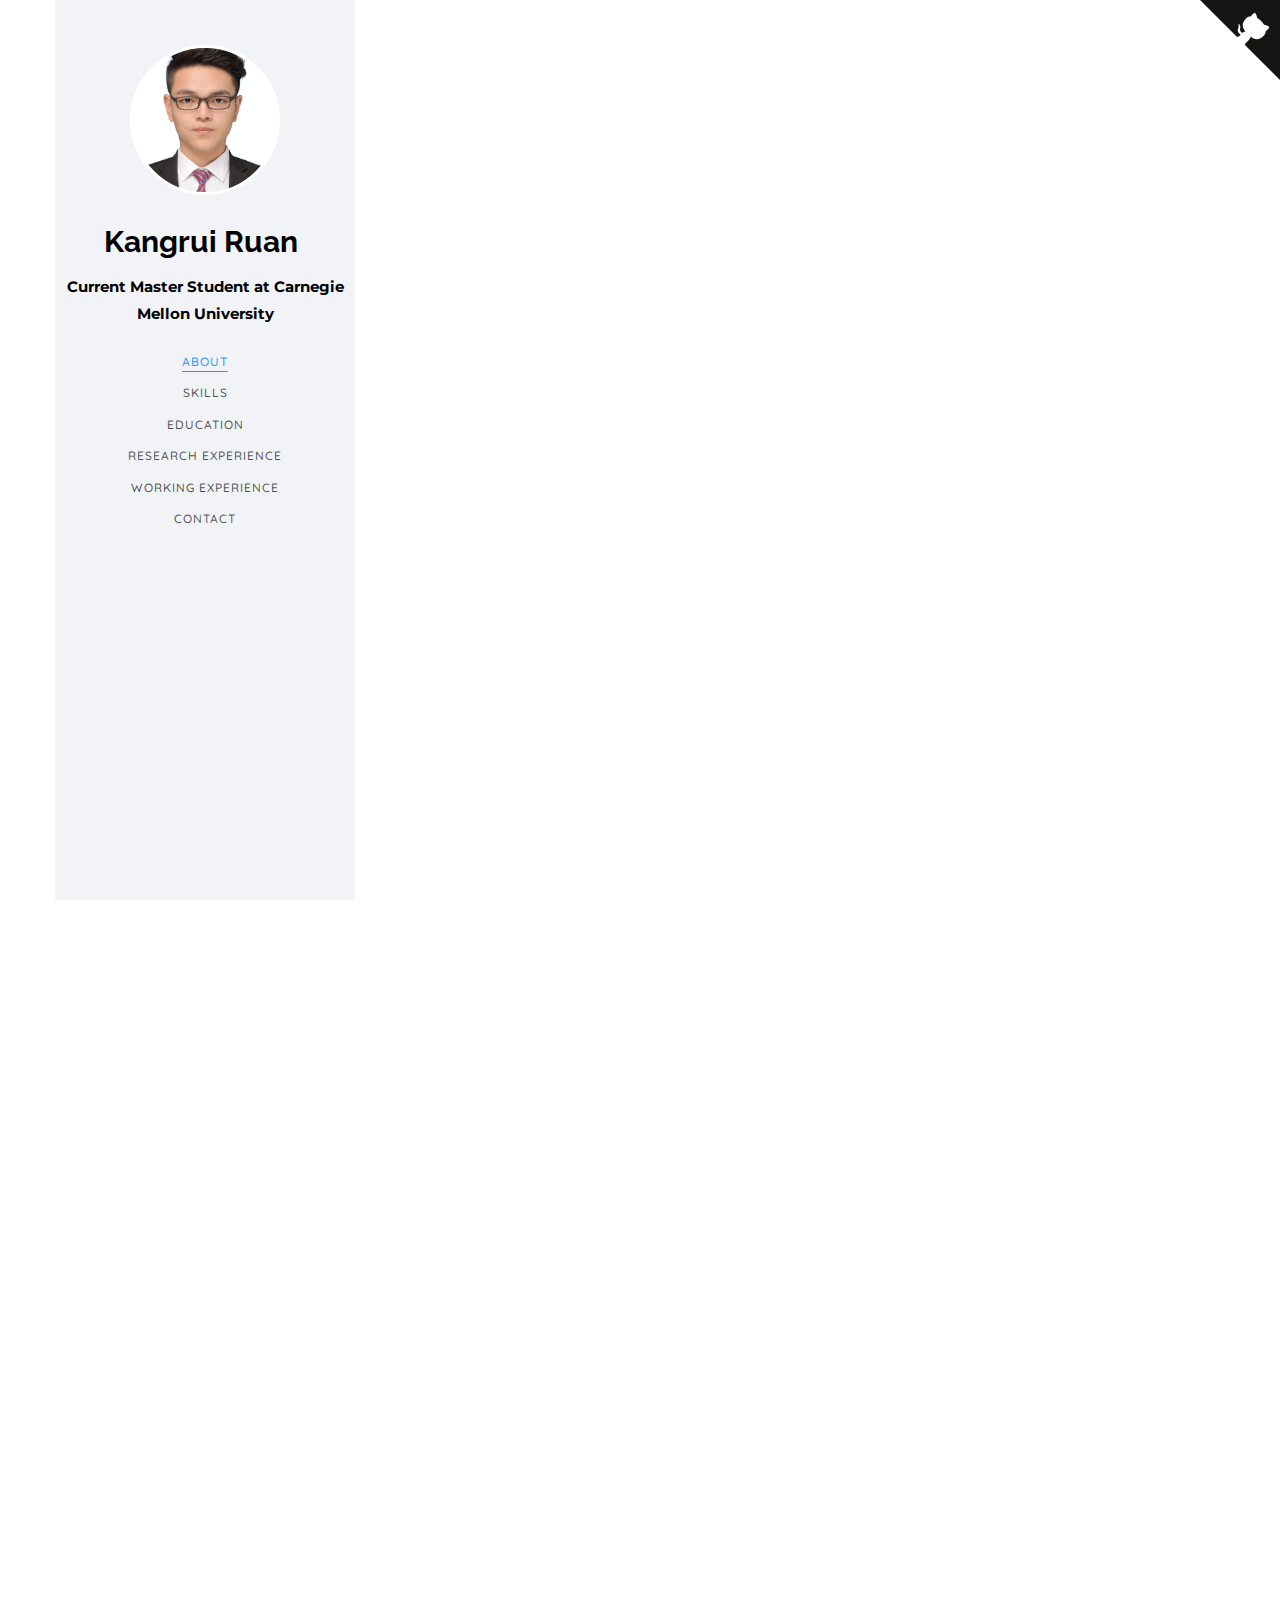
==== index.html @ 8e012138 "footer" ====
<!DOCTYPE HTML>
<html>
	<head>
	<meta charset="utf-8">
	<meta http-equiv="X-UA-Compatible" content="IE=edge">
	<title>Kangrui Ruan - Portfolio Webpage</title>
	<meta name="viewport" content="width=device-width, initial-scale=1">
	<meta name="description" content="Portfolio webpage of Kangrui Ruan(Darren)" />
	<meta name="keywords" content="portfolio,website,personal website,github,projects" />
	<meta name="author" content="Kangrui Ruan" />

    <!--Social Media icons-->
    <link rel="stylesheet" href="https://cdnjs.cloudflare.com/ajax/libs/font-awesome/4.7.0/css/font-awesome.min.css">

	<!-- Place favicon.ico and apple-touch-icon.png in the root directory -->
    <link rel="icon" type="image/png" href="ruan.png">

	<link href="https://fonts.googleapis.com/css?family=Quicksand:300,400,500,700" rel="stylesheet">
	<link href="https://fonts.googleapis.com/css?family=Playfair+Display:400,400i,700" rel="stylesheet">
    <link href="https://fonts.googleapis.com/css?family=Montserrat|Open+Sans|Raleway&display=swap" rel="stylesheet">

	<!-- Animate.css -->
	<link rel="stylesheet" href="css/animate.css">
	<!-- Bootstrap  -->
	<link rel="stylesheet" href="css/bootstrap.css">
	<!-- Flexslider  -->
	<link rel="stylesheet" href="css/flexslider.css">
	<!-- Flaticons  -->
	<link rel="stylesheet" href="fonts/flaticon/font/flaticon.css">
	<!-- Theme style  -->
	<link rel="stylesheet" href="css/style.css">
	<!-- Modernizr JS -->
	<script src="js/modernizr-2.6.2.min.js"></script>

        <script async src="https://pagead2.googlesyndication.com/pagead/js/adsbygoogle.js"></script>

	</head>

	<body>
	<div id="colorlib-page">
		<div class="container-wrap">
		  <a href="#" class="js-colorlib-nav-toggle colorlib-nav-toggle" data-toggle="collapse" data-target="#navbar" aria-expanded="false" aria-controls="navbar"><i></i></a>

            <!--Side bar-->
		  <aside id="colorlib-aside" role="complementary" class="border js-fullheight">
			<div class="text-center">
				<div class="author-img" style="background-image: url(images/Darren.jpeg);"></div>
				<h1 id="colorlib-logo"><a href="https://github.com/DarrenRuan">Kangrui Ruan</a></h1>
				<p><strong>Current Master Student at Carnegie Mellon University</strong></p>
			</div>
			<nav id="colorlib-main-menu" role="navigation" class="navbar">
				<div id="navbar" class="collapse">
					<ul>
						<li><a href="#" data-nav-section="about">About</a></li>
						<li><a href="#" data-nav-section="skills">Skills</a></li>
						<li><a href="#" data-nav-section="education">Education</a></li>
						<li><a href="#" data-nav-section="research">Research Experience</a></li>
						<li><a href="#" data-nav-section="work">Working Experience</a></li>
						<li><a href="#" data-nav-section="footer">Contact</a></li>
					</ul>
				</div>
            </nav>
		  </aside>

            <!-- Github ribbon -->
    <a href="https://github.com/DarrenRuan/DarrenRuan.github.io" class="github-corner" aria-label="View source on GitHub"><svg width="80" height="80" viewBox="0 0 250 250" style="fill:#151513; color:#fff; position: absolute; top: 0; border: 0; right: 0;" aria-hidden="true"><path d="M0,0 L115,115 L130,115 L142,142 L250,250 L250,0 Z"></path><path d="M128.3,109.0 C113.8,99.7 119.0,89.6 119.0,89.6 C122.0,82.7 120.5,78.6 120.5,78.6 C119.2,72.0 123.4,76.3 123.4,76.3 C127.3,80.9 125.5,87.3 125.5,87.3 C122.9,97.6 130.6,101.9 134.4,103.2" fill="currentColor" style="transform-origin: 130px 106px;" class="octo-arm"></path><path d="M115.0,115.0 C114.9,115.1 118.7,116.5 119.8,115.4 L133.7,101.6 C136.9,99.2 139.9,98.4 142.2,98.6 C133.8,88.0 127.5,74.4 143.8,58.0 C148.5,53.4 154.0,51.2 159.7,51.0 C160.3,49.4 163.2,43.6 171.4,40.1 C171.4,40.1 176.1,42.5 178.8,56.2 C183.1,58.6 187.2,61.8 190.9,65.4 C194.5,69.0 197.7,73.2 200.1,77.6 C213.8,80.2 216.3,84.9 216.3,84.9 C212.7,93.1 206.9,96.0 205.4,96.6 C205.1,102.4 203.0,107.8 198.3,112.5 C181.9,128.9 168.3,122.5 157.7,114.1 C157.9,116.9 156.7,120.9 152.7,124.9 L141.0,136.5 C139.8,137.7 141.6,141.9 141.8,141.8 Z" fill="currentColor" class="octo-body"></path></svg></a><style>.github-corner:hover .octo-arm{animation:octocat-wave 560ms ease-in-out}@keyframes octocat-wave{0%,100%{transform:rotate(0)}20%,60%{transform:rotate(-25deg)}40%,80%{transform:rotate(10deg)}}@media (max-width:500px){.github-corner:hover .octo-arm{animation:none}.github-corner .octo-arm{animation:octocat-wave 560ms ease-in-out}}</style>

            <!-- main page -->
    <div id="colorlib-main">

        <!-- Intro -->
    <section class="colorlib-about" data-section="about">
        <div class="colorlib-narrow-content">
            <div class="row">
                <div class="col-md-12">
				    <div class="row row-bottom-padded-sm animate-box" data-animate-effect="fadeInLeft">
                        <div class="col-md-12" style="margin-bottom: -30px">
                            <p style="margin-top: 20px;">Hi, welcome to my personal website.</p>
                        </div>
				    </div>
				</div>
            </div>
        </div>
    </section>

        <!-- About me -->
        <section class="colorlib-about" data-section="about">
            <div class="colorlib-narrow-content">
				<div class="row">
				    <div class="col-md-12">
				        <div class="row row-bottom-padded-sm animate-box" data-animate-effect="fadeInLeft">
				            <div class="col-md-12">
								<div class="about-desc">
								    <h2>About Me</h2>
                                    <hr>
                                    <p>My name is Kangrui Ruan(Darren) and I am currently pursuing my Master Degree at Carnegie Mellon University, Pittsburgh.
										<br>I am interested in the area of Machine Learning, Statistics, Deep Learning and the Multimodal combinations of Computer Vision and Natural Language Processing.
                                        <br>Apart from machine learning, I am also fascinated by Data Structures and Algorithms and how to use those cutting edge technologies into traditional areas.
                                        <br>I really enjoy talking with different people from different backgrounds.</p>
								</div>
				        </div>
                    </div>
                </div>
            </div>
        </div>
    </section>

		<!-- Skills -->

    <section class="colorlib-skills" data-section="skills">
        <div class="colorlib-narrow-content">
            <div class="row">
				<div class="col-md-6 col-md-offset-3 col-md-pull-3 animate-box" data-animate-effect="fadeInLeft">
				    <h2>Skills</h2>
					<p>Some of the significant skills which will make me the best fit to your team.</p>
					<hr>
				</div>
            </div>
            <div class="row">
				<div class="col-md-6 animate-box" data-animate-effect="fadeInLeft">
				    <div class="progress-wrap">
				        <h3 style="font-weight: 500;">Java</h3>
				        <div class="progress">
				            <div class="progress-bar color-1" role="progressbar" aria-valuenow="80"
								  	aria-valuemin="0" aria-valuemax="100" style="width:80%">
								<span>80%</span>
				            </div>
                        </div>
				    </div>
				</div>
				<div class="col-md-6 animate-box" data-animate-effect="fadeInRight">
				    <div class="progress-wrap">
				        <h3 style="font-weight: 500;">Python/Django</h3>
				        <div class="progress">
				            <div class="progress-bar color-2" role="progressbar" aria-valuenow="80"
                                 aria-valuemin="0" aria-valuemax="100" style="width:80%">
				                <span>80%</span>
				            </div>
				        </div>
				    </div>
				</div>
				<div class="col-md-6 animate-box" data-animate-effect="fadeInLeft">
				    <div class="progress-wrap">
				        <h3 style="font-weight: 500;">PyTorch</h3>
				        <div class="progress">
				            <div class="progress-bar color-3" role="progressbar" aria-valuenow="80"
								  	aria-valuemin="0" aria-valuemax="100" style="width:80%">
				                <span>80%</span>
				            </div>
				        </div>
				    </div>
				</div>
				<div class="col-md-6 animate-box" data-animate-effect="fadeInRight">
				    <div class="progress-wrap">
				        <h3 style="font-weight: 500;">Tensorflow/Keras</h3>
				        <div class="progress">
				            <div class="progress-bar color-4" role="progressbar" aria-valuenow="80"
								  	aria-valuemin="0" aria-valuemax="100" style="width:80%">
								<span>80%</span>
				            </div>
				        </div>
				    </div>
				</div>
				<div class="col-md-6 animate-box" data-animate-effect="fadeInLeft">
				    <div class="progress-wrap">
				        <h3 style="font-weight: 500;">AWS/GCP</h3>
				            <div class="progress">
								<div class="progress-bar color-5" role="progressbar" aria-valuenow="60"
								  	aria-valuemin="0" aria-valuemax="100" style="width:60%">
								    <span>60%</span>
								</div>
				            </div>
				    </div>
				</div>
				<div class="col-md-6 animate-box" data-animate-effect="fadeInRight">
				    <div class="progress-wrap">
				        <h3 style="font-weight: 500;">PostgreSQL, MySQL</h3>
				        <div class="progress">
				            <div class="progress-bar color-6" role="progressbar" aria-valuenow="60"
								  	aria-valuemin="0" aria-valuemax="100" style="width:60%">
								<span>60%</span>
				            </div>
				        </div>
				    </div>
				</div>
            </div>
        </div>
    </section>

		<!--Education-->
		<section class="colorlib-about" data-section="education">
            <div class="colorlib-narrow-content">
				<div class="row">
				    <div class="col-md-12">
				        <div class="row row-bottom-padded-sm animate-box" data-animate-effect="fadeInLeft">
				            <div class="col-md-12">
								<div class="about-desc">
								    <h2>Education</h2>
                                    <hr>

									<!--Bachelor-->
									<div class="education-block">
            <h3>Tongji University</h3>
            <span class="education-date">September, 2014 - June, 2018</span>
            <h4>Bachelor of Engineering in Civil Engineering</h4>
            <ul>
                <li>
                    Courses: Calculus, Probability and Statistics, Linear Algebra, SPSS and Applied Statistics, General Physics, Mechanics of Materials, C++, Introduction to Database Systems, Image Processing
                </li>
                <li>
                    Exchange Student: BarcelonaTech (UPC), UPC-TJU Joint Bachelor Thesis
                </li>
            </ul>
        </div>

									<!--Master-->
									<div class="education-block">
            <h3>Carnegie Mellon University</h3>
            <span class="education-date">September, 2018 - December, 2019</span>
            <h4>Master of Science in Advanced Infrastructure Systems</h4>
            <ul>
                <li>
                    Courses: Introduction to Machine Learning, Geographic Information Systems, Modern Regression
                </li>
                <li>
                    Ph.D. Level Courses: Numerical Methods, Deep Learning, Decision Analytics for Business and Policy, Intermediate Statistics, Data Structures and Algorithms, Linear Optimization, Deep Reinforcement Learning and Control
                </li>
				<li>
					Teaching Assistant, Introduction to Deep Learning 11785, School of Computer Science
				</li>
            </ul>
        </div>

								</div>
				        </div>
                    </div>
                </div>
            </div>
        </div>
    </section>

		<!--Research Experience-->
		<section class="colorlib-skills" data-section="research">
        <div class="colorlib-narrow-content">
            <div class="row">
				<div class="col-md-6 col-md-offset-3 col-md-pull-3 animate-box" data-animate-effect="fadeInLeft">
				    <h2>Research</h2>
					<hr>
				</div>
			</div>
			<div class="row">
				<div class="animate-box" data-animate-effect="fadeInLeft">
				<h3>Vehicles Detection, Tracking and Counting</h3>
					</div>
				<div class="col-md-3 animate-box", data-animate-effect="fadeInLeft">
					<img src="images/vehicles_counting.jpg", width="175px">
				</div>
				<div class="col-md-9 animate-box" data-animate-effect="fadeInRight">
						<i>Kangrui Ruan, Zhen (Sean) Qian, H. Scott Matthews, Chris Hendrickson</i>
					<p class="serif">
						In this research, we focus on the vehicles detection, tracking and counting on Forbes Avenue.
						The detector would output the locations of the bounding boxed and the type of each vehicle, which them would be given into the tracker.
						When the bounding box passes the counter, it would be counted. By counting the total number of vehicles, we could
						tell the difference among different periods (temporal) or different locations (spatial).
						<a href="https://github.com/DarrenRuan/Vehicle-Counting">[github]</a>
					</p>
				</div>
			</div>

			<div class="row">
				<div class="animate-box" data-animate-effect="fadeInLeft">
				<h3>Scalable Urban Traffic Control by Reinforcement Learning</h3>
					</div>
				<div class="col-md-3 animate-box", data-animate-effect="fadeInLeft">
					<img src="images/surtrac.png", width="175px">
				</div>
				<div class="col-md-9 animate-box" data-animate-effect="fadeInRight">
						<i>Kangrui Ruan, Hsu-Chieh Hu, Stephen Smith</i>
					<p class="serif">
						First, I have Simulated the practical traffic flow on VISSIM server (SURTRAC) and generated a phase schedule to minimize the cumulative delay of all clusters by a forward-recursion dynamic programming search.
						Second, I have Applied Policy Iteration Methods to find the best policy for different states situations.
						Third, by comparing the cumulative delay with the benchmark and the results with traditional methods, I have developed a decentralized control method
					</p>
				</div>
			</div>
		</div>
    </section>


        <!--------------Working Experience----------->

        	<section class="colorlib-experience" data-section="work">
				<div class="colorlib-narrow-content">
					<div class="row">
						<div class="col-md-6 col-md-offset-3 col-md-pull-3 animate-box" data-animate-effect="fadeInLeft">
							<h2>Working Experience</h2>
                            <hr>
						</div>
					</div>
					<div class="row">
						<div class="col-md-12">
				         <div class="timeline-centered">
                             <article class="timeline-entry animate-box" data-animate-effect="fadeInRight">
					            <div class="timeline-entry-inner">

					               <div class="timeline-icon color-5">
					                  <i class="fa fa-user"></i>
					               </div>

					               <div class="timeline-label">
					                  <h2><a href="#">Kynes.ai</a> <span>January, 2019 - March, 2019</span></h2>
                                       <p class="serif"><strong><a href="https://www.kynes.ai/">Machine Learning Intern</a></strong>
										   <br> 1. Established a Database system by PostgreSQL and extracted geology, geophysics and geochemistry information from open source websites by web crawling (Scrapy Based)
										   <br> 2. Generated Raster images based on QGIS and merged different features’ images which have the same X, Y coordinates into the same image with different channels
                                           <br> 3. Applied transfer learning methods (pre-trained ResNet18 and VGG16) to the input images and finally got the accuracy of 95%
                                           <br> 4. Developed a Bayesian Network to determine final decisions of mining locations </p>
					               </div>
					            </div>
					         </article>

					         <article class="timeline-entry animate-box" data-animate-effect="fadeInLeft">
					            <div class="timeline-entry-inner">

					               <div class="timeline-icon color-1">
					                  <i class="fa fa-code"></i>
					               </div>

					               <div class="timeline-label">
					                  <h2><a href="#">Disney Research</a> <span>March 2017 - June 2017</span></h2>
                                       <p class="serif"git ><strong>Part Time Assistant</strong><br>
										   1. Categorized different building types and developed typology among Restaurants, Attractions, Retail Buildings, Hotels and Back-of-House (Offices, Facilities and so on)
<br> 2. Figured out some possible benchmarking metrics based on the Energy Usage normalized by Hotel Rooms, Square Meters, Sales Transactions and Guests
<br> 3. Established a Financial Model for Energy Performance Contract and applied sensitivity analysis to determining the optimal number and placement of sensors and the cost of EPC</p>
					                  <p></p>
					               </div>
					            </div>
					         </article>

					         <article class="timeline-entry begin animate-box" data-animate-effect="fadeInBottom">
					            <div class="timeline-entry-inner">
					               <div class="timeline-icon color-none">
					               </div>
					            </div>
					         </article>
					      </div>
					   </div>
				   </div>
				</div>
			</section>

		<!-- Footer -->

    <section class="colorlib-footer" data-section="footer">
        <div class="colorlib-narrow-content">
            <div class="row">
                <div class="col-md-12">
				    <div class="row row-bottom-padded-sm animate-box" data-animate-effect="fadeInLeft">
                        <h2>Contact</h2>
						<hr>
						<div class="hire">
                            <p style="text-align: center"><strong>If you are interested in my background or my project, please email me at: <strong><a href = "mailto: kangruir@andrew.cmu.edu">kangruir@andrew.cmu.edu</a></strong></strong></p>
                            <div align=center>
                                <p style="font-size: 30px; margin-bottom: 0px;"><a href="https://twitter.com/Kangrui_Ruan" style="color: black;" class="fa fa-twitter"></a>
                                	<a href="https://www.linkedin.com/in/kangrui-ruan/" style="color: black;" class="fa fa-linkedin"></a>
									<a href="mailto: kangruir@andrew.cmu.edu" style="color: black;" class="fa fa-google"></a>
                                	<a href="https://github.com/DarrenRuan" style="color: black;" class="fa fa-github"></a></p>
                            </div>
                                <p style="text-align: center; margin-bottom: -20px;"><strong>2019 &copy; Kangrui Ruan</strong></p>
                        </div>
                    </div>
                </div>
            </div>
        </div>
    </section>

</div><!-- end:colorlib-main -->
</div><!-- end:container-wrap -->
</div><!-- end:colorlib-page -->

	<!-- jQuery -->
	<script src="js/jquery.min.js"></script>
	<!-- jQuery Easing -->
	<script src="js/jquery.easing.1.3.js"></script>
	<!-- Bootstrap -->
	<script src="js/bootstrap.min.js"></script>
	<!-- Waypoints -->
	<script src="js/jquery.waypoints.min.js"></script>
	<!-- Flexslider -->
	<script src="js/jquery.flexslider-min.js"></script>
	<!-- Counters -->
	<script src="js/jquery.countTo.js"></script>


	<!-- MAIN JS -->
	<script src="js/main.js"></script>

	</body>
</html>
---- fonts/flaticon/font/flaticon.css ----
.flaticons-solid:before {
  font-family: "FlatIcons Solid";
  speak: none;
  font-style: normal;
  font-weight: normal;
  line-height: 1;
  -webkit-font-smoothing: antialiased; }
  
.flaticons-stroke:before {
  font-family: "FlatIcons Stroke";
  speak: none;
  font-style: normal;
  font-weight: normal;
  line-height: 1;
  -webkit-font-smoothing: antialiased; }

[class=^"flaticons-"].A1:before,
[class=^"flaticons-"].paperclip-2:before {
  content: "e000"; }

[class=^"flaticons-"].A2:before {
  content: "e001"; }

[class=^"flaticons-"].A3:before {
  content: "e002"; }

[class=^"flaticons-"].B1:before {
  content: "e003"; }

[class=^"flaticons-"].B2:before {
  content: "e004"; }

[class=^"flaticons-"].B3:before {
  content: "e005"; }

[class=^"flaticons-"].C1:before {
  content: "e006"; }

[class=^"flaticons-"].C2:before {
  content: "e007"; }

[class=^"flaticons-"].C3:before {
  content: "e008"; }
---- css/style.css ----
/* =======================================================
*
* 	My own style
*
* ======================================================= */

.education-block {
    max-width: 700px;
    margin: 0 auto 30px auto;
    padding: 15px;
    border: 1px solid;
    text-align: left;
}

p.sansserif {
  font-size: 16px;
  font-family: Arial, Helvetica, sans-serif;
}

p.serif {
  font-size: 16px;
  font-family: "Times New Roman", Times, serif;
}

@font-face {
  font-family: 'icomoon';
  src: url("../fonts/icomoon/icomoon.eot?srf3rx");
  src: url("../fonts/icomoon/icomoon.eot?srf3rx#iefix") format("embedded-opentype"), url("../fonts/icomoon/icomoon.ttf?srf3rx") format("truetype"), url("../fonts/icomoon/icomoon.woff?srf3rx") format("woff"), url("../fonts/icomoon/icomoon.svg?srf3rx#icomoon") format("svg");
  font-weight: normal;
  font-style: normal; }

/* =======================================================
*
* 	Template Style 
*	Edit this section
*
* ======================================================= */
body {
  font-family: "Quicksand", Arial, sans-serif;
  font-weight: 400;
  font-size: 15px;
  line-height: 1.8;
  color: rgba(0, 0, 0, 0.7); }
  @media screen and (max-width: 992px) {
    body {
      font-size: 16px; } 
      h2{
          text-align: center;
      }}

a {
  color: #2c98f0;
  -webkit-transition: 0.5s;
  -o-transition: 0.5s;
  transition: 0.5s; }
  a:hover, a:active, a:focus {
    color: #2c98f0;
    outline: none;
    text-decoration: none !important; }

p {
  margin-bottom: 1.5em;
    color: black;
    font-family: 'Montserrat', sans-serif;
}
x{
    margin-bottom: 1.5em;
    background-color:darkkhaki;
    color: black;
    backface-visibility: visible;
}

h1, h4, h5, h6 {
  color: #000;
  font-family: "Playfair Display", Georgia, serif;
  font-weight: 400;
  margin: 0 0 30px 0; }

h2{
    color: #000;
  font-family: "Playfair Display", Georgia, serif;
  font-weight: 200;
  margin: 0 0 20px 0;
}
h3{
    color: #000;
  font-family: "Playfair Display", Georgia, serif;
  font-weight: 200;
  margin: 0 0 30px 0;
}

figure {
  margin-bottom: 2.5em;
  float: left;
  width: 100%; }
  figure figcaption {
    font-size: 16px;
    width: 80%;
    margin: 20px auto 0px auto;
    color: #b3b3b3;
    font-style: italic;
    font-family: "Quicksand", Arial, sans-serif; }
    @media screen and (max-width: 480px) {
      figure figcaption {
        width: 100%; } }

::-webkit-selection {
  color: #fff;
  background: #2c98f0; }

::-moz-selection {
  color: #fff;
  background: #2c98f0; }

::selection {
  color: #fff;
  background: #2c98f0; }

#colorlib-page {
  width: 100%;
  overflow: hidden;
  position: relative; }

#colorlib-aside {
  padding-top: 3em;
  padding-bottom: 1px;
  float:left;
  width: 300px;
  position: fixed;
  z-index: 1001;
    background-color: #f2f3f7;
  -webkit-transition: 0.5s;
  -o-transition: 0.5s;
  transition: 0.5s; }
  @media screen and (max-width: 768px) {
    #colorlib-aside {
      width: 300px;
      -moz-transform: translateX(-300px);
      -webkit-transform: translateX(-300px);
      -ms-transform: translateX(-300px);
      -o-transform: translateX(-300px);
      transform: translateX(-300px);
      padding-top: 4em;
	  background-color: #f2f3f7;
        height: auto;
      } }
  #colorlib-aside .author-img {
    width: 150px;
    height: 150px;
    margin: 0 auto;
    margin-bottom: 30px;
    -webkit-border-radius: 50%;
    -moz-border-radius: 50%;
    -ms-border-radius: 50%;
    border-radius: 50%;
    border: 3px solid white;}
#colorlib-aside h1{
    color: #000;
  font-family: 'Raleway', sans-serif;
}
  #colorlib-aside .position {
    display: block;
    margin-bottom: 2em;
    font-size: 12px;
    text-transform: uppercase; }
  #colorlib-aside #colorlib-logo {
    text-align: right;
    font-weight: 700;
    font-size: 30px;
    margin-bottom: .5em;
    display: block;
    width: 100%; }
    #colorlib-aside #colorlib-logo a {
      display: block;
      text-align: center;
      color: #000;
      padding-right: .3em;}
  #colorlib-aside #colorlib-main-menu {
    display: block;
    width: 100%; }
    #colorlib-aside #colorlib-main-menu .collapse {
      display: block !important; }
    #colorlib-aside #colorlib-main-menu ul {
      text-align: center;
      margin: 0;
      padding: 0; }
      @media screen and (max-width: 768px) {
        #colorlib-aside #colorlib-main-menu ul {
          margin: 0 0 2em 0; } }
      #colorlib-aside #colorlib-main-menu ul li {
        margin: 0 0 10px 0;
        padding: 0;
        list-style: none;
        font-size: 12px;
        font-weight: 500;
        text-transform: uppercase;
        letter-spacing: 1px; }
        #colorlib-aside #colorlib-main-menu ul li a {
          color: rgba(0, 0, 0, 0.7);
          text-decoration: none;
          position: relative;
          padding: 10px 0;
          font-family: "Quicksand", Arial, sans-serif;
          -webkit-transition: 0.3s;
          -o-transition: 0.3s;
          transition: 0.3s; }
          #colorlib-aside #colorlib-main-menu ul li a:after {
            content: "";
            position: absolute;
            height: 1px;
            bottom: 7px;
            left: 0;
            right: 0;
            background-color: #2c98f0;
            visibility: hidden;
            -webkit-transform: scaleX(0);
            -moz-transform: scaleX(0);
            -ms-transform: scaleX(0);
            -o-transform: scaleX(0);
            transform: scaleX(0);
            -webkit-transition: all 0.3s cubic-bezier(0.175, 0.885, 0.32, 1.275);
            -moz-transition: all 0.3s cubic-bezier(0.175, 0.885, 0.32, 1.275);
            -ms-transition: all 0.3s cubic-bezier(0.175, 0.885, 0.32, 1.275);
            -o-transition: all 0.3s cubic-bezier(0.175, 0.885, 0.32, 1.275);
            transition: all 0.3s cubic-bezier(0.175, 0.885, 0.32, 1.275); }
          #colorlib-aside #colorlib-main-menu ul li a:hover {
            text-decoration: none;
            color: black; }
            #colorlib-aside #colorlib-main-menu ul li a:hover:after {
              visibility: visible;
              -webkit-transform: scaleX(1);
              -moz-transform: scaleX(1);
              -ms-transform: scaleX(1);
              -o-transform: scaleX(1);
              transform: scaleX(1); }
        #colorlib-aside #colorlib-main-menu ul li.active a {
          color: #2c98f0; }
          #colorlib-aside #colorlib-main-menu ul li.active a:after {
            visibility: visible;
            -webkit-transform: scaleX(1);
            -moz-transform: scaleX(1);
            -ms-transform: scaleX(1);
            -o-transform: scaleX(1);
            transform: scaleX(1); }
  #colorlib-aside .colorlib-footer {
    font-size: 20px;
    text-align: center;
    font-weight: 400;
    color: rgba(0, 0, 0, 0.5);
    padding: 0 20px;
    width: 100%;}
    @media screen and (max-width: 768px) {
      #colorlib-aside .colorlib-footer {
        position: fixed;
        height: auto;} }
    #colorlib-aside .colorlib-footer span {
      display: block;}
    #colorlib-aside .colorlib-footer ul {
      padding: 0 20px;
      margin: 0 0 10px 0; }
      #colorlib-aside .colorlib-footer ul li {
        padding: 0 20px;
        margin: 0 0 10px 0;
        display: inline;
        list-style: none; }
#colorlib-aside .colorlib-footer h3 {
    font-family:inherit;
          padding: 4px; }
#colorlib-aside .colorlib-footer h3 a
{
    color: #FF722C;
    font-size: 18px;
}
#rcorners2 {
    border-radius: 15px;
  background: black;
  padding: 20px; 
  width: 50%;
  height: 40px; 
}
        #colorlib-aside .colorlib-footer ul li a {
          color: rgba(255, 255, 255, 0.3);
          padding: 4px; }
          #colorlib-aside .colorlib-footer ul li a:hover, #colorlib-aside .colorlib-footer ul li a:active, #colorlib-aside .colorlib-footer ul li a:focus {
            text-decoration: none;
            outline: none;
            color: black; }

.container-wrap {
  max-width: 1170px;
  margin: 0 auto; }

#colorlib-main {
  width: calc(100% - 300px);
  float: right;
  -webkit-transition: 0.5s;
  -o-transition: 0.5s;
  transition: 0.5s; }
  @media screen and (max-width: 768px) {
    #colorlib-main {
      width: 100%;
      padding: 0 1em; } }

#colorlib-hero {
  min-height: 500px;
  background: #fff url(../images/loader.gif) no-repeat center center;
  width: 100%;
  float: left;
  margin-bottom: 10em;
  clear: both; }
  #colorlib-hero .flexslider {
    border: none;
    z-index: 1;
    margin-bottom: 0; }
    #colorlib-hero .flexslider .slides {
      position: relative;
      overflow: visible; }
      #colorlib-hero .flexslider .slides li {
        background-repeat: no-repeat;
        background-size: cover;
        background-position: bottom center;
        min-height: 400px;
        position: relative; }
    #colorlib-hero .flexslider .flex-control-nav {
      bottom: 20px;
      z-index: 1000;
      left: 20px;
      float: left;
      width: auto; }
      @media screen and (max-width: 768px) {
        #colorlib-hero .flexslider .flex-control-nav {
          right: 20px;
          top: 100px; } }
      #colorlib-hero .flexslider .flex-control-nav li {
        display: block;
        margin-bottom: 10px; }
        #colorlib-hero .flexslider .flex-control-nav li a {
          background: rgba(0, 0, 0, 0.5);
          -webkit-box-shadow: none;
          box-shadow: none;
          width: 12px;
          height: 12px;
          cursor: pointer; }
          #colorlib-hero .flexslider .flex-control-nav li a.flex-active {
            cursor: pointer;
            background: transparent;
            border: 2px solid #2c98f0; }
    #colorlib-hero .flexslider .flex-direction-nav {
      display: none; }
    #colorlib-hero .flexslider .slider-text {
      display: table;
      opacity: 0;
      min-height: 500px;
      z-index: 9; }
      #colorlib-hero .flexslider .slider-text > .slider-text-inner {
        display: table-cell;
        vertical-align: middle;
        min-height: 700px;
        padding: 2.5em;
        position: relative; }
        @media screen and (max-width: 768px) {
          #colorlib-hero .flexslider .slider-text > .slider-text-inner {
            text-align: center; } }
        #colorlib-hero .flexslider .slider-text > .slider-text-inner h1, #colorlib-hero .flexslider .slider-text > .slider-text-inner h2 {
          margin: 0;
          padding: 0;
          color: black;
          font-family: "Playfair Display", Georgia, serif; }
        #colorlib-hero .flexslider .slider-text > .slider-text-inner h1 {
          margin-bottom: 20px;
          font-size: 60px;
          line-height: 1.3;
          font-weight: 700; }
          @media screen and (max-width: 768px) {
            #colorlib-hero .flexslider .slider-text > .slider-text-inner h1 {
              font-size: 28px; } }
        #colorlib-hero .flexslider .slider-text > .slider-text-inner h2 {
          font-size: 10px;
          line-height: 1.5;
          margin-bottom: 30px;
          font-weight: 300;
          font-family: "Quicksand", Arial, sans-serif; }
          #colorlib-hero .flexslider .slider-text > .slider-text-inner h2 a {
            color: rgba(44, 152, 240, 0.8);
            border-bottom: 1px solid rgba(44, 152, 240, 0.7); }
        #colorlib-hero .flexslider .slider-text > .slider-text-inner .heading-section {
          font-size: 50px; }
          @media screen and (max-width: 768px) {
            #colorlib-hero .flexslider .slider-text > .slider-text-inner .heading-section {
              font-size: 30px; } }
        #colorlib-hero .flexslider .slider-text > .slider-text-inner s
.colorlib-lead {
          font-size: 20px;
          color: #fff; }
        #colorlib-hero .flexslider .slider-text > .slider-text-inner p {
          margin-bottom: 0; }
        #colorlib-hero .flexslider .slider-text > .slider-text-inner .btn {
          font-size: 12px;
          text-transform: uppercase;
          letter-spacing: 2px;
          color: #000;
          padding: 10px 15px !important;
          border: none;
          font-weight: 400; }
          #colorlib-hero .flexslider .slider-text > .slider-text-inner .btn.btn-learn {
            color: #000;
            border: 1px solid #000;
            background: transparent !important; }
            #colorlib-hero .flexslider .slider-text > .slider-text-inner .btn.btn-learn:hover {
              background: transparent !important;
              border: 1px solid #000 !important; }
          @media screen and (max-width: 768px) {
            #colorlib-hero .flexslider .slider-text > .slider-text-inner .btn {
              width: 100%; } }

body.offcanvas {
  overflow-x: hidden; }
  body.offcanvas #colorlib-aside {
    -moz-transform: translateX(0);
    -webkit-transform: translateX(0);
    -ms-transform: translateX(0);
    -o-transform: translateX(0);
    transform: translateX(0);
    width: 300px;
    background-color: #f2f3f7;
    z-index: 999;
    position: fixed; }
  body.offcanvas #colorlib-main, body.offcanvas .colorlib-nav-toggle {
    top: 0;
    -moz-transform: translateX(300px);
    -webkit-transform: translateX(300px);
    -ms-transform: translateX(300px);
    -o-transform: translateX(300px);
    transform: translateX(300px); }

.colorlib-narrow-content {
  padding: 0 4.5em; }
  @media screen and (max-width: 878px) {
    .colorlib-narrow-content {
        width: 100%;
      padding: 0 1em; } }

.no-gutters {
  margin: 0;
  padding: 0; }

.colorlib-experience,
.colorlib-skills,
.colorlib-education,
.colorlib-blog,
.colorlib-work,
.colorlib-about,
.colorlib-installation,
.colorlib-services,
.colorlib-footer,
.colorlib-contact{
  padding-top: 2em;
  padding-bottom: 0em;
  clear: both;
  width: 100%;
  display: block; }
  @media screen and (max-width: 768px) {
    .colorlib-experience,
    .colorlib-skills,
    .colorlib-education,
    .colorlib-blog,
    .colorlib-work,
    .colorlib-about,
    .colorlib-installation,
    .colorlib-services,
      .colorlib-contact{
      padding-top: 2em;
      padding-bottom: 0em; } }


#colorlib-footer2 {
    background: black;
    width: 100%;
    padding-bottom: 3em;
    padding-top: 2em;
    padding-right: 2em;
    
}
#colorlib-footer2 .h2{
    color: red;
    text-align: center;
}

.author-img {
  background-size: cover;
  background-position: center center;
  background-repeat: no-repeat;
  position: relative; }

.colorlib-heading {
  font-size: 18px;
  margin-bottom: 2em;
  font-weight: 700;
  text-transform: uppercase;
  letter-spacing: 5px;
  line-height: 1.8;
  position: relative; }
  .colorlib-heading span {
    display: block; }
  @media screen and (max-width: 768px) {
    .colorlib-heading {
      margin-bottom: 2em; } }

.heading-meta {
  margin-bottom: 15px;
  display: block;
  font-size: 10px;
  text-transform: uppercase;
  color: #999999;
  font-weight: 500;
  letter-spacing: 5px; }

.about-img {
  width: 100%;
  height: 600px;
  margin-bottom: 10px;
margin-left: 10px;}

.about-desc h3 {
  font-size: 18px;
  text-transform: uppercase;
  letter-spacing: 5px;
  font-weight: 500; }

.hire {
  padding: 2em;
  background: #f9bf3f; }
  .hire h2 {
    line-height: 1.5; }
  .hire .btn-hire {
    color: #000;
    text-transform: uppercase;
    letter-spacing: 1px;
    bordeR: 1px solid #000;
    padding: 2px 10px; }

.fancy-collapse-panel .panel-default > .panel-heading {
  padding: 0; }

<!-----projectcss------------>
#projects {
  padding: 50px 15px;
  border-bottom: 1px solid #dcd9d9;
  text-align: center
}

#projects h2 {
  color: #374054;
  margin-bottom: 50px
}

.project {
  position: relative;
  max-width: 900px;
  margin: 0 auto 30px auto;
  overflow: hidden;
  background: #fff;
  border-radius: 4px
}

.project-image {
  float: left
}

.project-info {
  position: absolute;
  top: 50%;
  transform: translateY(-50%);
  margin-left: 300px;
  padding: 15px
}

.project-info h3 {
  font-size: 1.5em;
  font-weight: 300;
  color: #374054;
  margin: 0 0 15px 0
}

.project-info p {
  color: #74808a;
  margin: 0 0 15px 0;
  font-size: 0.9em
}

.no-image .project-info {
  position: relative;
  margin: 0;
  padding: 30px 15px;
  transform: none
}

#more-projects {
  display: none
}


.panel-heading a {
  padding: 20px 25px;
  display: block;
  width: 100%;
  font-weight: 500;
  font-size: 14px;
  letter-spacing: 1px;
  text-transform: uppercase;
  font-family: "Quicksand", Arial, sans-serif;
  background-color: #2c98f0;
  color: #fff;
  position: relative;
  -webkit-box-shadow: none !important;
  -moz-box-shadow: none !important;
  -ms-box-shadow: none !important;
  -o-box-shadow: none !important;
  box-shadow: none !important; }

.panel {
  -webkit-box-shadow: none !important;
  -moz-box-shadow: none !important;
  -ms-box-shadow: none !important;
  -o-box-shadow: none !important;
  box-shadow: none !important;
  border: none; }

.panel-heading a:after {
  font-family: "icomoon";
  content: "\e115";
  position: absolute;
  right: 20px;
  font-size: 14px;
  font-weight: 400;
  top: 50%;
  line-height: 1;
  margin-top: -7px; }

.panel-heading a.collapsed:after {
  content: "\e114"; }

.panel-heading a.collapsed {
  background: #f2f3f7;
  border: 1px solid #e6e6e6 !important;
  color: #333333; }

.panel-body {
  padding: 1.5em;
  margin-top: 5px;
  border: 1px solid #e6e6e6 !important; }

.timeline-centered {
  position: relative;
  margin-bottom: 30px; }

.timeline-centered:before, .timeline-centered:after {
  content: " ";
  display: table; }

.timeline-centered:after {
  clear: both; }

.timeline-centered:before, .timeline-centered:after {
  content: " ";
  display: table; }

.timeline-centered:after {
  clear: both; }

.timeline-centered:before {
  content: '';
  position: absolute;
  display: block;
  width: 4px;
  background: #f2f3f7;
  top: 20px;
  bottom: 20px;
  margin-left: 29px; }

.timeline-centered .timeline-entry {
  position: relative;
  margin-top: 5px;
  margin-left: 30px;
  margin-bottom: 10px;
  clear: both; }

.timeline-centered .timeline-entry .timeline-entry-inner {
  position: relative;
  margin-left: -20px; }

.timeline-centered .timeline-entry .timeline-entry-inner .timeline-icon {
  display: block;
  width: 40px;
  height: 40px;
  background: #2c98f0;
  -webkit-border-radius: 50%;
  -moz-border-radius: 50%;
  -ms-border-radius: 50%;
  border-radius: 50%;
  text-align: center;
  -moz-box-shadow: 0 0 0 5px #f2f3f7;
  -webkit-box-shadow: 0 0 0 5px #f2f3f7;
  box-shadow: 0 0 0 5px #f2f3f7;
  line-height: 40px;
  float: left; }
  .timeline-centered .timeline-entry .timeline-entry-inner .timeline-icon i {
    color: #fff; }
  .timeline-centered .timeline-entry .timeline-entry-inner .timeline-icon.color-2 {
    background: #ec5453; }
  .timeline-centered .timeline-entry .timeline-entry-inner .timeline-icon.color-3 {
    background: #f9bf3f; }
  .timeline-centered .timeline-entry .timeline-entry-inner .timeline-icon.color-4 {
    background: #a84cb8; }
  .timeline-centered .timeline-entry .timeline-entry-inner .timeline-icon.color-5 {
    background: #2fa499; }
  .timeline-centered .timeline-entry .timeline-entry-inner .timeline-icon.color-none {
    background: #fff;
    width: 20px;
    height: 20px;
    margin-left: 10px; }

.timeline-centered .timeline-entry .timeline-entry-inner .timeline-label {
  position: relative;
  background: #f2f3f7;
  padding: 1.5em;
  margin-left: 60px;
  -webkit-background-clip: padding-box;
  -moz-background-clip: padding;
  background-clip: padding-box; }

.timeline-centered .timeline-entry .timeline-entry-inner .timeline-label:after {
  content: '';
  display: block;
  position: absolute;
  width: 0;
  height: 0;
  border-style: solid;
  border-width: 9px 9px 9px 0;
  border-color: transparent #f2f3f7 transparent transparent;
  left: 0;
  top: 10px;
  margin-left: -9px; }

.timeline-centered .timeline-entry .timeline-entry-inner .timeline-label p + p {
  margin-top: 15px; }

.timeline-centered .timeline-entry .timeline-entry-inner .timeline-label h2 {
  font-size: 20px;
  font-family: "Quicksand", Arial, sans-serif;
  font-weight: 500; }

.timeline-centered .timeline-entry .timeline-entry-inner .timeline-label h2 a {
  color: #000; }

.timeline-centered .timeline-entry .timeline-entry-inner .timeline-label h2 span {
  -webkit-opacity: .4;
  -moz-opacity: .4;
  opacity: .4;
  -ms-filter: alpha(opacity=40);
  filter: alpha(opacity=40);
  font-size: 16px; }

.services {
  margin-bottom: 30px;
  padding: 1.5em;
  -webkit-box-shadow: 0px 0px 56px -8px rgba(0, 0, 0, 0.17);
  -moz-box-shadow: 0px 0px 56px -8px rgba(0, 0, 0, 0.17);
  -ms-box-shadow: 0px 0px 56px -8px rgba(0, 0, 0, 0.17);
  -o-box-shadow: 0px 0px 56px -8px rgba(0, 0, 0, 0.17);
  box-shadow: 0px 0px 56px -8px rgba(0, 0, 0, 0.17);
  border-bottom: 2px solid #2c98f0; }
  .services .icon2 {
    display: block;
    margin-bottom: 20px; }
    .services .icon2 i {
      font-size: 30px;
      color: #2c98f0; }
  .services h3 {
    font-family: "Quicksand", Arial, sans-serif;
    font-size: 16px;
    font-weight: 500; }
  .services.color-2 {
    border-bottom: 2px solid #ec5453; }
    .services.color-2 .icon2 i {
      color: #ec5453; }
  .services.color-3 {
    border-bottom: 2px solid #f9bf3f; }
    .services.color-3 .icon2 i {
      color: #f9bf3f; }
  .services.color-4 {
    border-bottom: 2px solid #a84cb8; }
    .services.color-4 .icon2 i {
      color: #a84cb8; }
  .services.color-5 {
    border-bottom: 2px solid #2fa499; }
  .services.color-6 {
    border-bottom: 2px solid #4054b2; }

.services {
  margin-bottom: 80px;
  position: relative;
  z-index: 0; }
  @media screen and (max-width: 768px) {
    .services {
      margin-bottom: 4em; } }
  .services .icon {
    position: absolute;
    top: -20px;
    left: 0;
    right: 0;
    width: 100px;
    height: 50px;
    display: table;
    margin: 0 auto;
    background: #2c98f0; }
    .services .icon:before, .services .icon:after {
      position: absolute;
      left: 0;
      right: 0;
      content: ''; }
    .services .icon:before {
      top: -30px;
      width: 0;
      height: 0;
      border-style: solid;
      border-width: 0 50px 30px 50px;
      border-color: transparent transparent #2c98f0 transparent; }
    .services .icon:after {
      bottom: -30px;
      width: 0;
      height: 0;
      border-style: solid;
      border-width: 30px 50px 0 50px;
      border-color: #2c98f0 transparent transparent transparent; }
    .services .icon i {
      font-size: 30px;
      color: #fff;
      z-index: 1;
      display: table-cell;
      vertical-align: middle; }
  .services .desc {
    margin-top: 60px; }
    .services .desc h3 {
      font-size: 16px;
      font-weight: 700;
      text-transform: uppercase; }
  .services.color-2 .icon {
    background: #ec5453; }
    .services.color-2 .icon:before {
      border-color: transparent transparent #ec5453 transparent; }
    .services.color-2 .icon:after {
      border-color: #ec5453 transparent transparent transparent; }
  .services.color-3 .icon {
    background: #f9bf3f; }
    .services.color-3 .icon:before {
      border-color: transparent transparent #f9bf3f transparent; }
    .services.color-3 .icon:after {
      border-color: #f9bf3f transparent transparent transparent; }
  .services.color-4 .icon {
    background: #a84cb8; }
    .services.color-4 .icon:before {
      border-color: transparent transparent #a84cb8 transparent; }
    .services.color-4 .icon:after {
      border-color: #a84cb8 transparent transparent transparent; }
  .services.color-5 .icon {
    background: #2fa499; }
    .services.color-5 .icon:before {
      border-color: transparent transparent #2fa499 transparent; }
    .services.color-5 .icon:after {
      border-color: #2fa499 transparent transparent transparent; }
  .services.color-6 .icon {
    background: #4054b2; }
    .services.color-6 .icon:before {
      border-color: transparent transparent #4054b2 transparent; }
    .services.color-6 .icon:after {
      border-color: #4054b2 transparent transparent transparent; }

.progress-wrap h3 {
  font-size: 16px;
  font-family: "Quicksand", Arial, sans-serif;
  margin-bottom: 10px; }

.progress {
  height: 6px;
  -webkit-box-shadow: none;
  box-shadow: none;
  background: #f2f3f7;
  overflow: visible; }

.progress-bar {
  background: #2c98f0;
  -webkit-box-shadow: none;
  box-shadow: none;
  font-size: 12px;
  line-height: 1.2;
  color: #000;
  font-weight: 600;
  text-align: right;
  position: relative;
  overflow: visible;
  -webkit-border-radius: 8px;
  -moz-border-radius: 8px;
  -ms-border-radius: 8px;
  border-radius: 8px; }
  .progress-bar:after {
    position: absolute;
    top: -2px;
    right: 0;
    width: 10px;
    height: 10px;
    content: '';
    background: #2c98f0;
    -webkit-border-radius: 50%;
    -moz-border-radius: 50%;
    -ms-border-radius: 50%;
    border-radius: 50%; }
  .progress-bar span {
    position: absolute;
    top: -22px;
    right: -32px; }
  .progress-bar.color-1 {
    background: #2c98f0; }
    .progress-bar.color-1:after {
      background: #2c98f0; }
    .progress-bar.color-1 span {
      color: #2c98f0; }
  .progress-bar.color-2 {
    background: #ec5453; }
    .progress-bar.color-2:after {
      background: #ec5453; }
    .progress-bar.color-2 span {
      color: #ec5453;
padding-top: 2px;}


  .progress-bar.color-3 {
    background: #f9bf3f; }
    .progress-bar.color-3:after {
      background: #f9bf3f; }
    .progress-bar.color-3 span {
      color: #f9bf3f; }
  .progress-bar.color-4 {
    background: #a84cb8; }
    .progress-bar.color-4:after {
      background: #a84cb8; }
    .progress-bar.color-4 span {
      color: #a84cb8; }
  .progress-bar.color-5 {
    background: #2fa499; }
    .progress-bar.color-5:after {
      background: #2fa499; }
    .progress-bar.color-5 span {
      color: #2fa499; }
  .progress-bar.color-6 {
    background: #4054b2; }
    .progress-bar.color-6:after {
      background: #4054b2; }
    .progress-bar.color-6 span {
      color: #4054b2; }
.progress-bar.color-7 {
    background: #ec5453; }
    .progress-bar.color-7:after {
      background: #ec5453; }
    .progress-bar.color-7 span {
      color: #ec5453; }
  .progress-bar.color-8 {
    background: #f9bf3f; }
    .progress-bar.color-8:after {
      background: #f9bf3f; }
    .progress-bar.color-8 span {
      color: #f9bf3f; }
  .progress-bar.color-9 {
    background: #a84cb8; }
    .progress-bar.color-9:after {
      background: #a84cb8; }
    .progress-bar.color-9 span {
      color: #a84cb8; }
.progress-wrap h3{
	padding-bottom: 14px;
}
.colorlib-feature {
  text-align: left;
  width: 100%;
  float: left;
  margin-bottom: 20px;
  position: relative; }
  .colorlib-feature .colorlib-icon {
    position: absolute;
    top: 0;
    left: 0;
    width: 50px;
    height: 50px;
    display:table;
    text-align: center;
    background: #f2f3f7;
    -webkit-border-radius: 2px;
    -moz-border-radius: 2px;
    -ms-border-radius: 2px;
    border-radius: 2px; }
    .colorlib-feature .colorlib-icon i {
      display: table-cell;
      vertical-align: middle;
      color: #2c98f0;
      font-size: 20px;
      height: 50px; }
      @media screen and (max-width: 1200px) {
        .colorlib-feature .colorlib-icon i {
          font-size: 20px; } }
  .colorlib-feature .colorlib-text {
    padding-left: 60px;
    width: 100%; }
    .colorlib-feature .colorlib-text h2, .colorlib-feature .colorlib-text h3 {
      margin: 0;
      padding: 0; }
    .colorlib-feature .colorlib-text h3 {
      font-weight: 500;
      margin-bottom: 20px;
      color: rgba(0, 0, 0, 0.7);
      font-size: 14px;
      letter-spacing: 3px;
      text-transform: uppercase; }
  .colorlib-feature.colorlib-feature-sm .colorlib-text {
    margin-top: 10px; }
  .colorlib-feature.colorlib-feature-sm .colorlib-icon i {
    color: #2c98f0;
    font-size: 20px; }
    @media screen and (max-width: 1200px) {
      .colorlib-feature.colorlib-feature-sm .colorlib-icon i {
        font-size: 28px; } }

.blog-entry {
  width: 100%;
  float: left;
  background: #fff;
  margin-bottom: 2em; }
  @media screen and (max-width: 768px) {
    .blog-entry {
      margin-bottom: 3em; } }
  .blog-entry .blog-img {
    width: 100%;
    float: left;
    overflow: hidden;
    position: relative;
    z-index: 1;
    margin-bottom: 25px; }
    .blog-entry .blog-img img {
      position: relative;
      max-width: 100%;
      -webkit-transform: scale(1);
      -moz-transform: scale(1);
      -ms-transform: scale(1);
      -o-transform: scale(1);
      transform: scale(1);
      -webkit-transition: 0.3s;
      -o-transition: 0.3s;
      transition: 0.3s; }
  .blog-entry .desc h3 {
    font-size: 16px;
    margin-bottom: 25px;
    line-height: auto;
    font-weight: 500;
    letter-spacing: 0.5px;
    font-family: "Quicksand", Arial, sans-serif; }
    .blog-entry .desc h3 a {
      color: #000;
      text-decoration: none; }
  .blog-entry .desc span {
    display: block;
    margin-bottom: 20px;
    font-size: 12px;
    color: rgba(0, 0, 0, 0.4) !important;
    text-transform: uppercase;
    letter-spacing: 1px;
    font-weight: 400; }
    .blog-entry .desc span small i {
      color: #999999; }
  .blog-entry .desc .lead {
    font-size: 12px;
    text-transform: uppercase;
    letter-spacing: 2px;
    color: #000; }
  .blog-entry:hover .blog-img img {
    -webkit-transform: scale(1.1);
    -moz-transform: scale(1.1);
    -ms-transform: scale(1.1);
    -o-transform: scale(1.1);
    transform: scale(1.1); }

.work-menu span {
  margin-left: 10px; }
  .work-menu span:first-child {
    margin-left: 0; }
  .work-menu span a {
    color: #000; }
    .work-menu span a.active {
      color: #2c98f0; }

.project {
  background-size: cover;
  background-position: center center;
  background-repeat: no-repeat;
  position: relative;
  height: 300px;
  width: 100%;
  display: block;
  margin-bottom: 30px; }
  .project .desc {
    position: absolute;
    top: 0;
    bottom: 0;
    left: 0;
    right: 0;
    background: #2c98f0;
    opacity: 0;
    -webkit-transition: 0.3s;
    -o-transition: 0.3s;
    transition: 0.3s; }
    .project .desc .con {
      padding: 20px;
      display: block;
      position: relative;
      height: 300px; }
      .project .desc .con .icon {
        position: absolute;
        bottom: 20px;
        left: 20px;
        right: 20px; }
        .project .desc .con .icon span {
          display: inline;
          padding-right: 5px; }
          .project .desc .con .icon span a {
            color: #333333;
            padding: 5px;
            background: rgba(255, 255, 255, 0.5);
            -webkit-border-radius: 4px;
            -moz-border-radius: 4px;
            -ms-border-radius: 4px;
            border-radius: 4px; }
        .project .desc .con .icon i {
          font-size: 16px;
          color: #333333; }
    .project .desc h3 {
      font-family: "Quicksand", Arial, sans-serif;
      font-size: 16px;
      font-weight: 500;
      text-transform: uppercase;
      letter-spacing: 1px;
      -webkit-transition: -webkit-transform 0.3s, opacity 0.3s;
      -webkit-transition: opacity 0.3s, -webkit-transform 0.3s;
      transition: opacity 0.3s, -webkit-transform 0.3s;
      -o-transition: transform 0.3s, opacity 0.3s;
      transition: transform 0.3s, opacity 0.3s;
      transition: transform 0.3s, opacity 0.3s, -webkit-transform 0.3s;
      -webkit-transform: translate3d(0, -15px, 0);
      transform: translate3d(0, -15px, 0);
      margin-bottom: 15px; }
      .project .desc h3 a {
        color: #fff; }
    .project .desc span {
      display: block;
      color: rgba(255, 255, 255, 0.7);
      font-size: 13px;
      -webkit-transition: -webkit-transform 0.3s, opacity 0.3s;
      -webkit-transition: opacity 0.3s, -webkit-transform 0.3s;
      transition: opacity 0.3s, -webkit-transform 0.3s;
      -o-transition: transform 0.3s, opacity 0.3s;
      transition: transform 0.3s, opacity 0.3s;
      transition: transform 0.3s, opacity 0.3s, -webkit-transform 0.3s;
      -webkit-transform: translate3d(0, 15px, 0);
      transform: translate3d(0, 15px, 0); }
      .project .desc span a {
        color: #000; }
    @media screen and (max-width: 768px) {
      .project .desc {
        opacity: 1;
        background: rgba(0, 0, 0, 0.4); }
        .project .desc h3 {
          font-style: 28px;
          -webkit-transform: translate3d(0, 0, 0);
          transform: translate3d(0, 0, 0);
          color: #000; }
        .project .desc span {
          -webkit-transform: translate3d(0, 0, 0);
          transform: translate3d(0, 0, 0); } }
  .project:hover .desc {
    opacity: 1; }
    .project:hover .desc h3 {
      -webkit-transform: translate3d(0, 0, 0);
      transform: translate3d(0, 0, 0); }
    .project:hover .desc span {
      -webkit-transform: translate3d(0, 0, 0);
      transform: translate3d(0, 0, 0); }

.btn-load-more {
  width: 100%; }

#colorlib-counter {
  position: relative;
  clear: both;
  margin-bottom: 5em; }

.colorlib-counters {
  padding: 3em 0;
  background-size: cover;
  background-attachment: fixed;
  background-position: center;
align-items: stretch;}
  .colorlib-counters .overlay {
    z-index: 0;
    position: absolute;
    bottom: 0;
    top: 0;
    left: 0;
    right: 0;
    background: rgba(0, 0, 0, 0.4); }
  .colorlib-counters .icon {
    width: 100px;
    height: 100px;
    display: table;
    margin: 0 auto;
    margin-bottom: 20px; }
    .colorlib-counters .icon i {
      display: table-cell;
      vertical-align: middle;
      width: 100px;
      height: 100px;
      font-size: 50px;
      color: #2c98f0;
      background: #fff;
      -webkit-border-radius: 50%;
      -moz-border-radius: 50%;
      -ms-border-radius: 50%;
      border-radius: 50%; }
  .colorlib-counters .counter-wrap {
    border: 1px solid red !important; }
  .colorlib-counters .colorlib-counter {
    font-size: 40px;
    display: block;
    color: white;
    font-family: "Quicksand", Arial, sans-serif;
    width: 100%;
    font-weight: 700;
    margin-bottom: .3em; }
  .colorlib-counters .colorlib-counter-label {
    color: rgba(255, 255, 255, 0.7);
    text-transform: uppercase;
    font-size: 14px;
    letter-spacing: 5px;
    margin-bottom: 2em;
    display: block; }

.colorlib-social {
  padding: 0;
  margin: 0;
  text-align: center; }
  .colorlib-social li {
    padding: 0;
    margin: 0;
    list-style: none;
    display: -moz-inline-stack;
    display: inline-block;
    zoom: 1;
    *display: inline; }
    .colorlib-social li a {
      font-size: 22px;
      color: #000;
      padding: 10px;
      display: -moz-inline-stack;
      display: inline-block;
      zoom: 1;
      *display: inline;
      -webkit-border-radius: 7px;
      -moz-border-radius: 7px;
      -ms-border-radius: 7px;
      border-radius: 7px; }
      @media screen and (max-width: 768px) {
        .colorlib-social li a {
          padding: 10px 8px; } }
      .colorlib-social li a:hover {
        color: #2c98f0; }
      .colorlib-social li a:hover, .colorlib-social li a:active, .colorlib-social li a:focus {
        outline: none;
        text-decoration: none;
        color: #2c98f0; }


#map {
  width: 100%;
  height: 700px; }
  @media screen and (max-width: 768px) {
    #map {
      height: 200px; } }

.colorlib-bg-color {
  background: #fafafa;
  position: relative; }

.pagination {
  padding: 0; }
  .pagination li {
    margin: 2px; }
    .pagination li a {
      color: #000;
      background: transparent;
      color: #000;
      margin: 2px;
      -webkit-border-radius: 0;
      -moz-border-radius: 0;
      -ms-border-radius: 0;
      border-radius: 0; }
      .pagination li a:first-child {
        -webkit-border-radius: 2px;
        -moz-border-radius: 2px;
        -ms-border-radius: 2px;
        border-radius: 2px; }
      .pagination li a:hover, .pagination li a:focus {
        background: #2c98f0;
        color: #fff;
        border: 1px solid #2c98f0; }
      @media screen and (max-width: 768px) {
        .pagination li a {
          padding: 7px 15px; } }
    .pagination li.active a {
      background: #2c98f0;
      border: 1px solid #2c98f0 !important; }
      .pagination li.active a:hover, .pagination li.active a:focus {
        background: #2c98f0;
        color: #fff;
        border: 1px solid #2c98f0 !important; }

.btn {
  margin-right: 4px;
  margin-bottom: 4px;
  font-family: "Quicksand", Arial, sans-serif;
  font-size: 12px;
  font-weight: 400;
  text-transform: uppercase;
  letter-spacing: 1px;
  -webkit-border-radius: 2px;
  -moz-border-radius: 2px;
  -ms-border-radius: 2px;
  border-radius: 2px;
  -webkit-transition: 0.5s;
  -o-transition: 0.5s;
  transition: 0.5s;
  padding: 8px 15px !important; }
  .btn.btn-sm {
    padding: 4px 15px !important; }
  .btn.btn-md {
    padding: 8px 20px !important; }
  .btn.btn-lg {
    padding: 18px 36px !important; }
  .btn:hover, .btn:active, .btn:focus {
    -webkit-box-shadow: none !important;
    box-shadow: none !important;
    outline: none !important; }

.btn-primary {
  background: #2c98f0;
  color: #fff;
  border: 2px solid #2c98f0; }
  .btn-primary:hover, .btn-primary:focus, .btn-primary:active {
    background: #44a4f2 !important;
    border-color: #44a4f2 !important; }
  .btn-primary.btn-outline {
    background: transparent;
    color: #2c98f0;
    border: 2px solid #2c98f0; }
    .btn-primary.btn-outline:hover, .btn-primary.btn-outline:focus, .btn-primary.btn-outline:active {
      background: #2c98f0;
      color: #fff; }

.btn-success {
  background: #5cb85c;
  color: #fff;
  border: 2px solid #5cb85c; }
  .btn-success:hover, .btn-success:focus, .btn-success:active {
    background: #4cae4c !important;
    border-color: #4cae4c !important; }
  .btn-success.btn-outline {
    background: transparent;
    color: #5cb85c;
    border: 2px solid #5cb85c; }
    .btn-success.btn-outline:hover, .btn-success.btn-outline:focus, .btn-success.btn-outline:active {
      background: #5cb85c;
      color: #fff; }

.btn-info {
  background: #5bc0de;
  color: #fff;
  border: 2px solid #5bc0de; }
  .btn-info:hover, .btn-info:focus, .btn-info:active {
    background: #46b8da !important;
    border-color: #46b8da !important; }
  .btn-info.btn-outline {
    background: transparent;
    color: #5bc0de;
    border: 2px solid #5bc0de; }
    .btn-info.btn-outline:hover, .btn-info.btn-outline:focus, .btn-info.btn-outline:active {
      background: #5bc0de;
      color: #fff; }

.btn-warning {
  background: #f0ad4e;
  color: #fff;
  border: 2px solid #f0ad4e; }
  .btn-warning:hover, .btn-warning:focus, .btn-warning:active {
    background: #eea236 !important;
    border-color: #eea236 !important; }
  .btn-warning.btn-outline {
    background: transparent;
    color: #f0ad4e;
    border: 2px solid #f0ad4e; }
    .btn-warning.btn-outline:hover, .btn-warning.btn-outline:focus, .btn-warning.btn-outline:active {
      background: #f0ad4e;
      color: #fff; }

.btn-danger {
  background: #d9534f;
  color: #fff;
  border: 2px solid #d9534f; }
  .btn-danger:hover, .btn-danger:focus, .btn-danger:active {
    background: #d43f3a !important;
    border-color: #d43f3a !important; }
  .btn-danger.btn-outline {
    background: transparent;
    color: #d9534f;
    border: 2px solid #d9534f; }
    .btn-danger.btn-outline:hover, .btn-danger.btn-outline:focus, .btn-danger.btn-outline:active {
      background: #d9534f;
      color: #fff; }

.btn-outline {
  background: none;
  border: 2px solid gray;
  font-size: 16px;
  -webkit-transition: 0.3s;
  -o-transition: 0.3s;
  transition: 0.3s; }
  .btn-outline:hover, .btn-outline:focus, .btn-outline:active {
    -webkit-box-shadow: none;
    box-shadow: none; }

.form-control {
  -webkit-appearance: none;
  -moz-appearance: none;
  appearance: none;
  -webkit-box-shadow: none;
  box-shadow: none;
  background: transparent;
  border: transparent;
  background: #f2f3f7;
  height: 54px;
  font-size: 16px;
  font-weight: 400;
  -webkit-transition: 0.3s;
  -o-transition: 0.3s;
  transition: 0.3s;
  -webkit-border-radius: 0;
  -moz-border-radius: 0;
  -ms-border-radius: 0;
  border-radius: 0; }
  .form-control:active, .form-control:focus {
    outline: none;
    -webkit-box-shadow: none;
    box-shadow: none;
    border-color: transparent;
    background: #f0f0f0; }

#message {
  height: 130px; }

.colorlib-nav-toggle {
  cursor: pointer;
  text-decoration: none; }
  .colorlib-nav-toggle.active i::before, .colorlib-nav-toggle.active i::after {
    background: #000; }
  .colorlib-nav-toggle.dark.active i::before, .colorlib-nav-toggle.dark.active i::after {
    background: #000; }
  .colorlib-nav-toggle:hover, .colorlib-nav-toggle:focus, .colorlib-nav-toggle:active {
    outline: none;
    border-bottom: none !important; }
  .colorlib-nav-toggle i {
    position: relative;
    display: -moz-inline-stack;
    display: inline-block;
    zoom: 1;
    *display: inline;
    width: 30px;
    height: 2px;
    color: #000;
    font: bold 14px/.4 Helvetica;
    text-transform: uppercase;
    text-indent: -55px;
    background: #000;
    -webkit-transition: all .2s ease-out;
    -o-transition: all .2s ease-out;
    transition: all .2s ease-out; }
    .colorlib-nav-toggle i::before, .colorlib-nav-toggle i::after {
      content: '';
      width: 30px;
      height: 2px;
      background: #000;
      position: absolute;
      left: 0;
      -webkit-transition: 0.2s;
      -o-transition: 0.2s;
      transition: 0.2s; }
  .colorlib-nav-toggle.dark i {
    position: relative;
    color: #000;
    background: #000;
    -webkit-transition: all .2s ease-out;
    -o-transition: all .2s ease-out;
    transition: all .2s ease-out; }
    .colorlib-nav-toggle.dark i::before, .colorlib-nav-toggle.dark i::after {
      background: #000;
      -webkit-transition: 0.2s;
      -o-transition: 0.2s;
      transition: 0.2s; }

.colorlib-nav-toggle i::before {
  top: -7px; }

.colorlib-nav-toggle i::after {
  bottom: -7px; }

.colorlib-nav-toggle:hover i::before {
  top: -10px; }

.colorlib-nav-toggle:hover i::after {
  bottom: -10px; }

.colorlib-nav-toggle.active i {
  background: transparent; }

.colorlib-nav-toggle.active i::before {
  top: 0;
  -webkit-transform: rotateZ(45deg);
  -moz-transform: rotateZ(45deg);
  -ms-transform: rotateZ(45deg);
  -o-transform: rotateZ(45deg);
  transform: rotateZ(45deg); }

.colorlib-nav-toggle.active i::after {
  bottom: 0;
  -webkit-transform: rotateZ(-45deg);
  -moz-transform: rotateZ(-45deg);
  -ms-transform: rotateZ(-45deg);
  -o-transform: rotateZ(-45deg);
  transform: rotateZ(-45deg); }

.colorlib-nav-toggle {
  position: fixed;
  left: -5px;
  top: 0px;
  z-index: 9999;
  cursor: pointer;
  opacity: 1;
  visibility: hidden;
  padding: 20px;
  -webkit-transition: 0.5s;
  -o-transition: 0.5s;
  transition: 0.5s; }
  @media screen and (max-width: 768px) {
    .colorlib-nav-toggle {
      opacity: 1;
      visibility: visible; } }

@media screen and (max-width: 480px) {
  .col-xxs-12 {
    float: none;
    width: 100%; } }

.row-bottom-padded-lg {
  padding-bottom: 7em; }
  @media screen and (max-width: 768px) {
    .row-bottom-padded-lg {
      padding-bottom: 1em; } }

.row-bottom-padded-md {
  padding-bottom: 3em; }
  @media screen and (max-width: 768px) {
    .row-bottom-padded-md {
      padding-bottom: 1em; } }

.row-bottom-padded-sm {
  padding-bottom: 1em; }
  @media screen and (max-width: 768px) {
    .row-bottom-padded-sm {
      padding-bottom: 1em; } }

.row-pt-md {
  padding-top: 3em; }

.col-padding {
  padding: 10px !important; }

.js .animate-box {
  opacity: 0; }


/* Buy me a coffe button css*/
.bmc-button img{width: 27px !important;margin-bottom: 0px !important;box-shadow: none !important;border: none !important;vertical-align: middle !important;}.bmc-button{line-height: 36px !important;height:37px !important;text-decoration: none !important;display:inline-flex !important;color:#FFFFFF !important;background-color:#000 !important;border-radius: 3px !important;border: 1px solid transparent !important;padding: 1px 9px !important;font-size: 22px !important;letter-spacing: 0.6px !important;box-shadow: 0px 1px 2px rgba(190, 190, 190, 0.5) !important;-webkit-box-shadow: 0px 1px 2px 2px rgba(190, 190, 190, 0.5) !important;margin: 0 auto !important;font-family:'Cookie', cursive !important;-webkit-box-sizing: border-box !important;box-sizing: border-box !important;-o-transition: 0.3s all linear !important;-webkit-transition: 0.3s all linear !important;-moz-transition: 0.3s all linear !important;-ms-transition: 0.3s all linear !important;transition: 0.3s all linear !important;}.bmc-button:hover, .bmc-button:active, .bmc-button:focus {-webkit-box-shadow: 0px 1px 2px 2px rgba(190, 190, 190, 0.5) !important;text-decoration: none !important;box-shadow: 0px 1px 2px 2px rgba(190, 190, 190, 0.5) !important;opacity: 0.85 !important;color:#FFFFFF !important;}
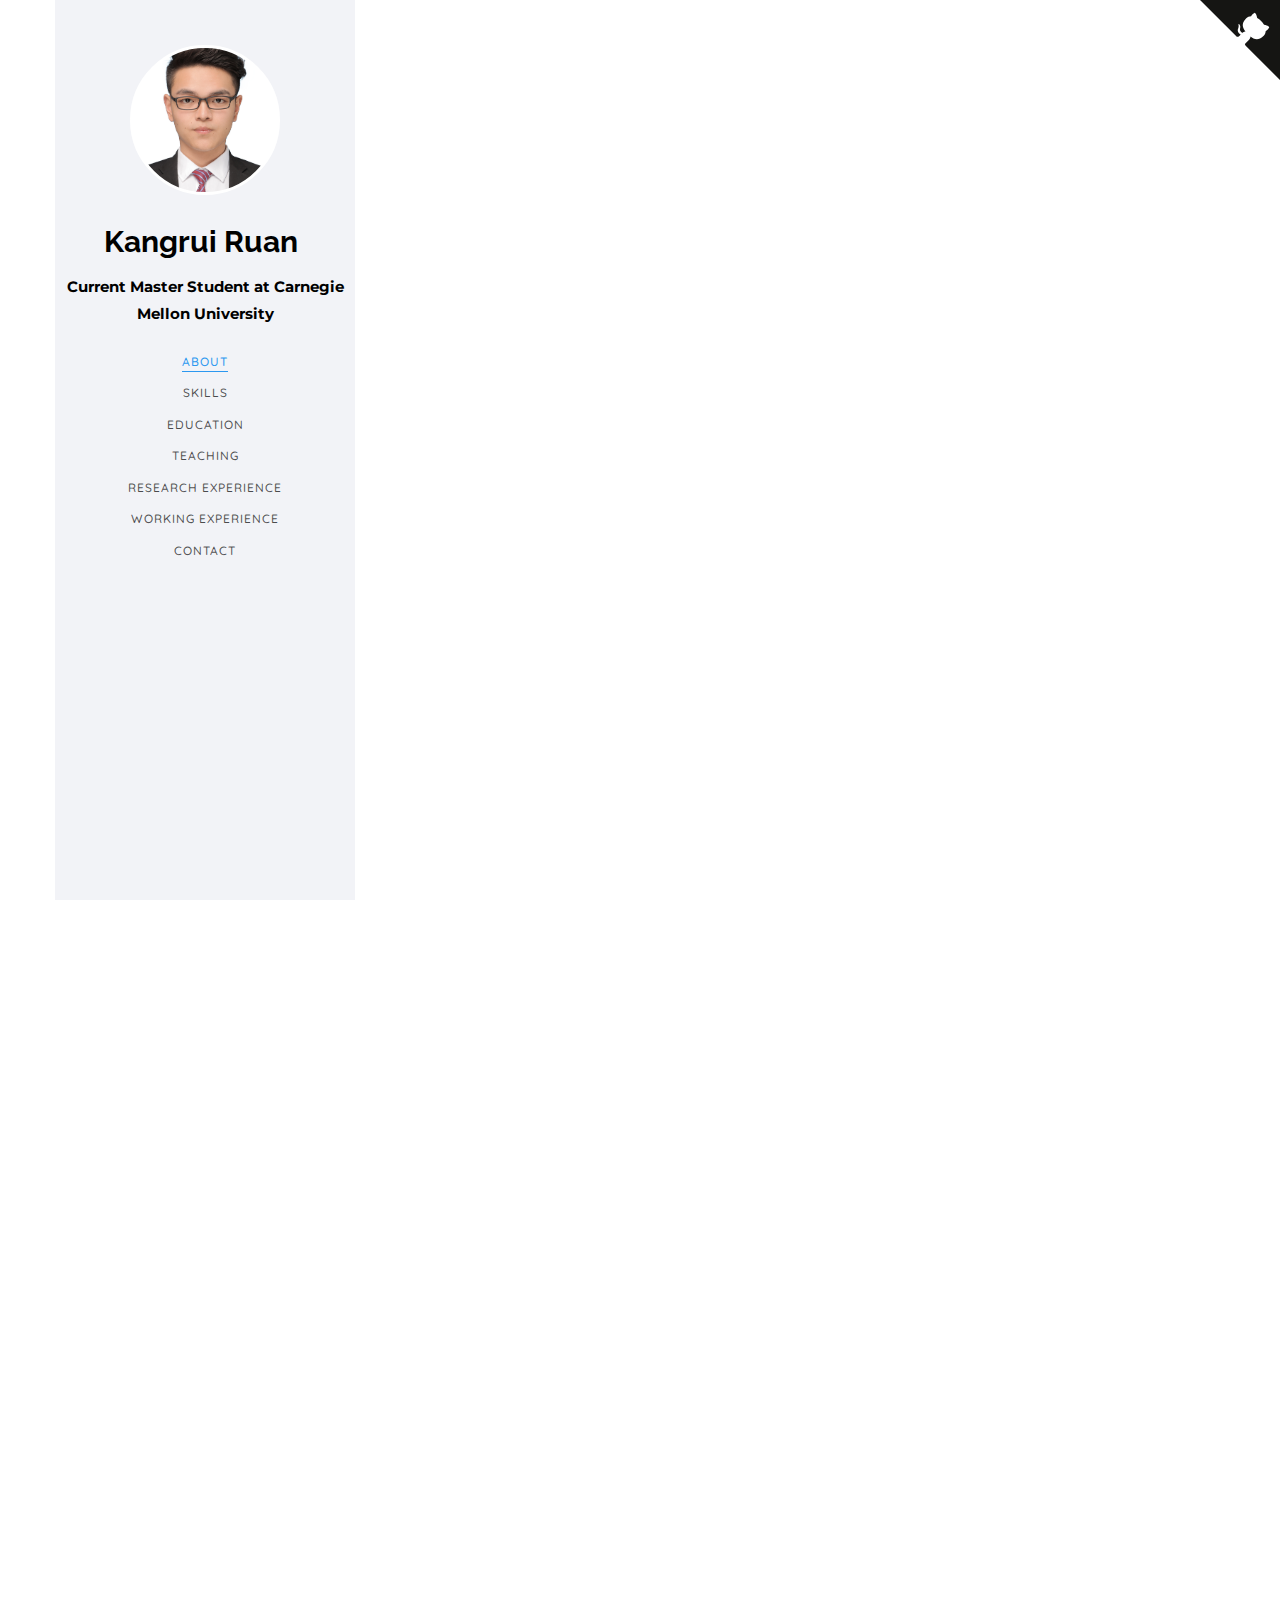
==== commit 23c87bad: "teaching" ====
--- a/index.html
+++ b/index.html
@@ -54,6 +54,7 @@
 						<li><a href="#" data-nav-section="about">About</a></li>
 						<li><a href="#" data-nav-section="skills">Skills</a></li>
 						<li><a href="#" data-nav-section="education">Education</a></li>
+						<li><a href="#" data-nav-section="teaching">Teaching</a></li>
 						<li><a href="#" data-nav-section="research">Research Experience</a></li>
 						<li><a href="#" data-nav-section="work">Working Experience</a></li>
 						<li><a href="#" data-nav-section="footer">Contact</a></li>
@@ -110,10 +111,14 @@
     <section class="colorlib-skills" data-section="skills">
         <div class="colorlib-narrow-content">
             <div class="row">
+				<div class="row row-bottom-padded-sm animate-box" data-animate-effect="fadeInLeft">
+				            <div class="col-md-12">
+				<h2>Skills</h2>
+					<hr>
+				</div>
+					</div>
 				<div class="col-md-6 col-md-offset-3 col-md-pull-3 animate-box" data-animate-effect="fadeInLeft">
-				    <h2>Skills</h2>
 					<p>Some of the significant skills which will make me the best fit to your team.</p>
-					<hr>
 				</div>
             </div>
             <div class="row">
@@ -122,8 +127,8 @@
 				        <h3 style="font-weight: 500;">Java</h3>
 				        <div class="progress">
 				            <div class="progress-bar color-1" role="progressbar" aria-valuenow="80"
-								  	aria-valuemin="0" aria-valuemax="100" style="width:80%">
-								<span>80%</span>
+								  	aria-valuemin="0" aria-valuemax="100" style="width:90%">
+								<span>90%</span>
 				            </div>
                         </div>
 				    </div>
@@ -133,30 +138,19 @@
 				        <h3 style="font-weight: 500;">Python/Django</h3>
 				        <div class="progress">
 				            <div class="progress-bar color-2" role="progressbar" aria-valuenow="80"
-                                 aria-valuemin="0" aria-valuemax="100" style="width:80%">
-				                <span>80%</span>
+                                 aria-valuemin="0" aria-valuemax="100" style="width:95%">
+				                <span>95%</span>
 				            </div>
 				        </div>
 				    </div>
 				</div>
 				<div class="col-md-6 animate-box" data-animate-effect="fadeInLeft">
 				    <div class="progress-wrap">
-				        <h3 style="font-weight: 500;">PyTorch</h3>
+				        <h3 style="font-weight: 500;">PyTorch/Tensorflow/Keras</h3>
 				        <div class="progress">
 				            <div class="progress-bar color-3" role="progressbar" aria-valuenow="80"
-								  	aria-valuemin="0" aria-valuemax="100" style="width:80%">
-				                <span>80%</span>
-				            </div>
-				        </div>
-				    </div>
-				</div>
-				<div class="col-md-6 animate-box" data-animate-effect="fadeInRight">
-				    <div class="progress-wrap">
-				        <h3 style="font-weight: 500;">Tensorflow/Keras</h3>
-				        <div class="progress">
-				            <div class="progress-bar color-4" role="progressbar" aria-valuenow="80"
-								  	aria-valuemin="0" aria-valuemax="100" style="width:80%">
-								<span>80%</span>
+								  	aria-valuemin="0" aria-valuemax="100" style="width:95%">
+				                <span>95%</span>
 				            </div>
 				        </div>
 				    </div>
@@ -165,9 +159,9 @@
 				    <div class="progress-wrap">
 				        <h3 style="font-weight: 500;">AWS/GCP</h3>
 				            <div class="progress">
-								<div class="progress-bar color-5" role="progressbar" aria-valuenow="60"
-								  	aria-valuemin="0" aria-valuemax="100" style="width:60%">
-								    <span>60%</span>
+								<div class="progress-bar color-4" role="progressbar" aria-valuenow="60"
+								  	aria-valuemin="0" aria-valuemax="100" style="width:70%">
+								    <span>70%</span>
 								</div>
 				            </div>
 				    </div>
@@ -176,9 +170,9 @@
 				    <div class="progress-wrap">
 				        <h3 style="font-weight: 500;">PostgreSQL, MySQL</h3>
 				        <div class="progress">
-				            <div class="progress-bar color-6" role="progressbar" aria-valuenow="60"
-								  	aria-valuemin="0" aria-valuemax="100" style="width:60%">
-								<span>60%</span>
+				            <div class="progress-bar color-5" role="progressbar" aria-valuenow="60"
+								  	aria-valuemin="0" aria-valuemax="100" style="width:70%">
+								<span>70%</span>
 				            </div>
 				        </div>
 				    </div>
@@ -225,9 +219,6 @@
                 <li>
                     Ph.D. Level Courses: Numerical Methods, Deep Learning, Decision Analytics for Business and Policy, Intermediate Statistics, Data Structures and Algorithms, Linear Optimization, Deep Reinforcement Learning and Control
                 </li>
-				<li>
-					Teaching Assistant, Introduction to Deep Learning 11785, School of Computer Science
-				</li>
             </ul>
         </div>
 
@@ -238,6 +229,28 @@
             </div>
         </div>
     </section>
+
+		        <!-- Teaching -->
+    <section class="colorlib-about" data-section="teaching">
+        <div class="colorlib-narrow-content">
+            <div class="row">
+                <div class="col-md-12">
+				    <div class="row row-bottom-padded-sm animate-box" data-animate-effect="fadeInLeft">
+                        <div class="col-md-12" style="margin-bottom: -30px">
+                            <h2>Teaching</h2>
+							<hr>
+							<ul>
+  								<li>Teaching Assistant, Introduction to Deep Learning 11785, School of Computer Science
+									<a href="http://deeplearning.cs.cmu.edu/">[Website]</a>
+								</li>
+							</ul>
+                        </div>
+				    </div>
+				</div>
+            </div>
+        </div>
+    </section>
+
 
 		<!--Research Experience-->
 		<section class="colorlib-skills" data-section="research">
@@ -283,6 +296,24 @@
 					</p>
 				</div>
 			</div>
+
+			<div class="row">
+				<div class="animate-box" data-animate-effect="fadeInLeft">
+				<h3>Visual Question Answering (Multimodal Machine Learning)</h3>
+					</div>
+				<div class="col-md-3 animate-box", data-animate-effect="fadeInLeft">
+					<img src="images/vqa.png", width="175px">
+				</div>
+				<div class="col-md-9 animate-box" data-animate-effect="fadeInRight">
+						<i>Kangrui Ruan</i>
+					<p class="serif">
+						<br> 1. Developed a Relational Multi-head Focal Visual-Text Attention Network for Memex Question Answering and achieved 72.15% accuracy compared to the state of art (59.00%) without a huge increment of the number of parameters
+						<br> 2. Experimented in different types of architecture: 1. Without Visual Information 2. Focal Attention between Questions and Answers 3. Different Similarity Scores 4. Self-Attention and Multi-head Attention 5. Relational Networks
+						<br> 3. Conducted the ablation study on different components and explained the results by statistical effects
+					</p>
+				</div>
+			</div>
+
 		</div>
     </section>
 
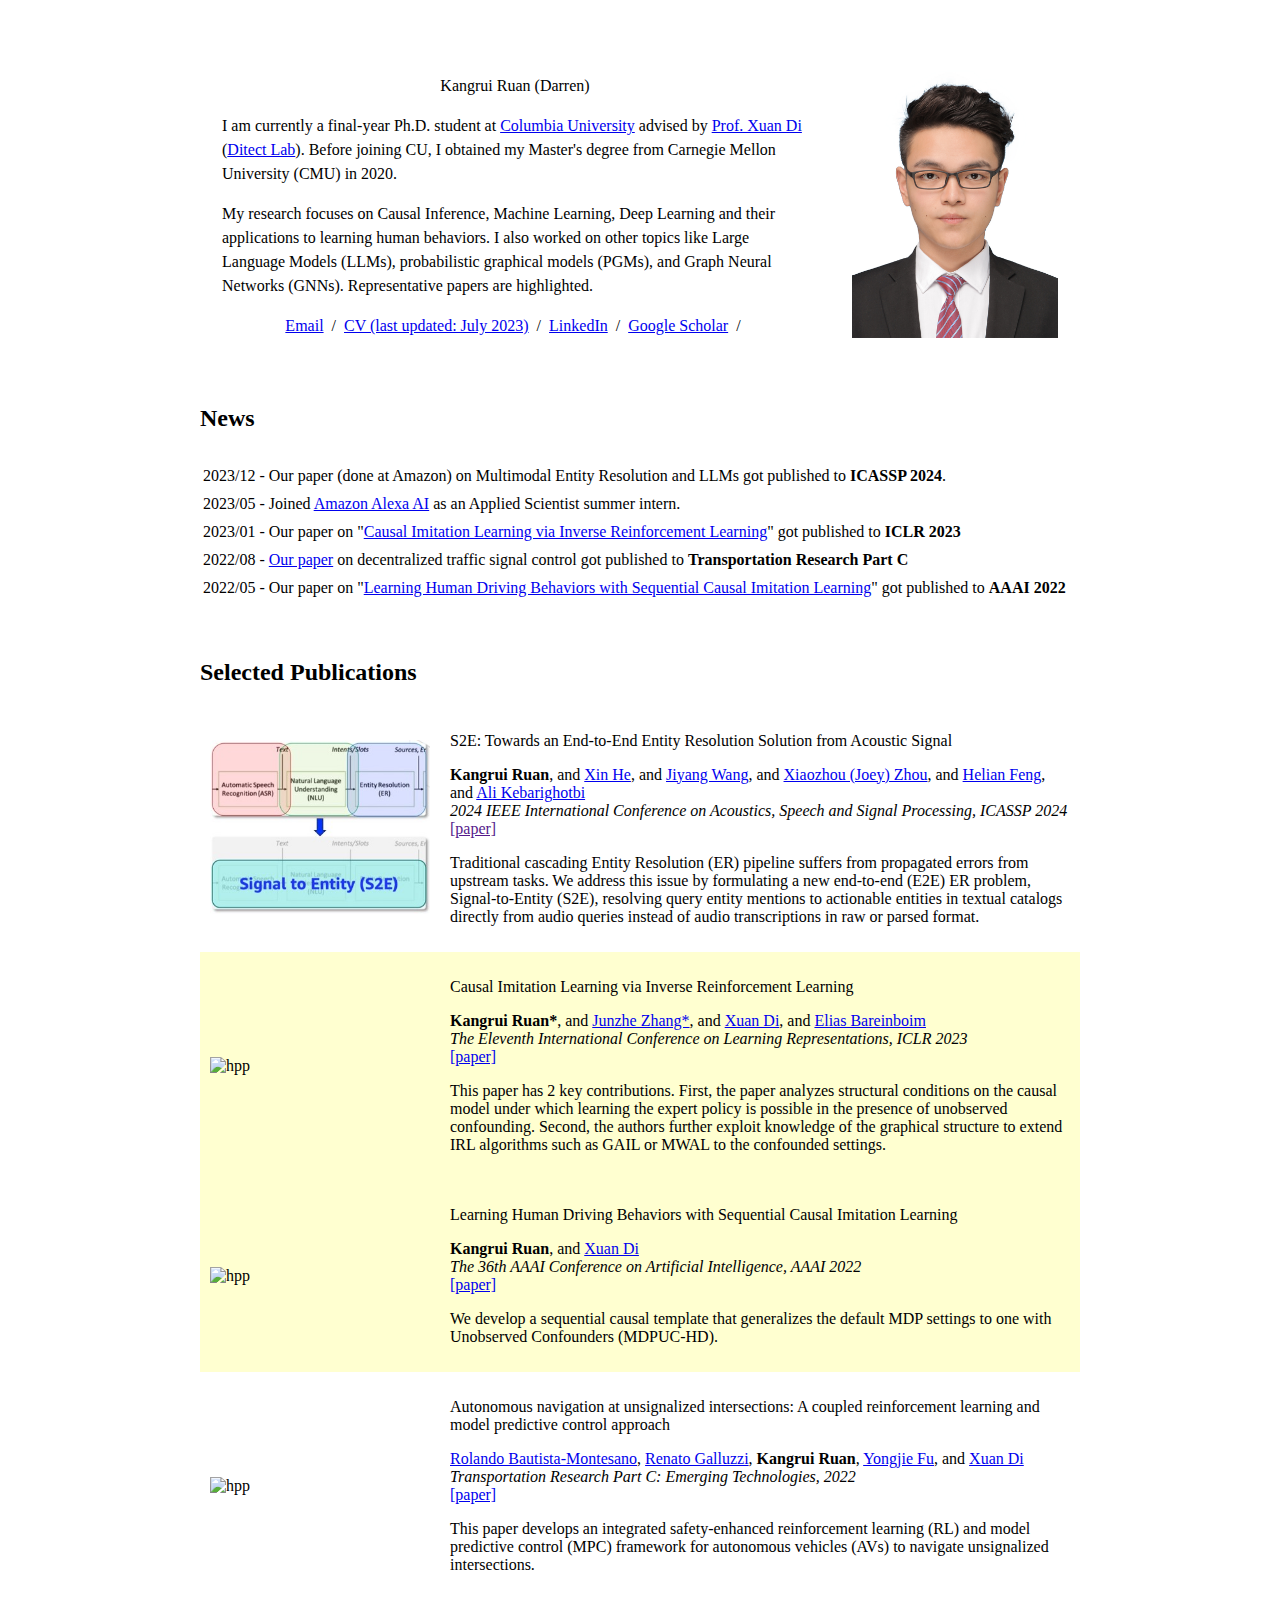
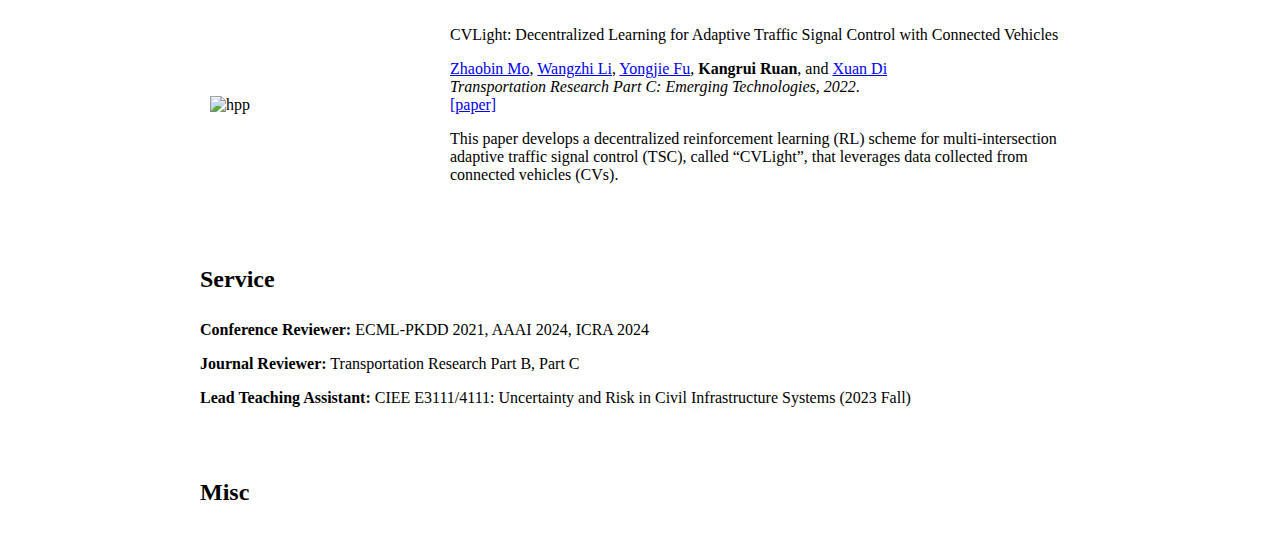
==== commit 61544a1f: "add icassp" ====
--- a/index.html
+++ b/index.html
@@ -1,429 +1,261 @@
 <!DOCTYPE HTML>
-<html>
-	<head>
-	<meta charset="utf-8">
-	<meta http-equiv="X-UA-Compatible" content="IE=edge">
-	<title>Kangrui Ruan - Portfolio Webpage</title>
-	<meta name="viewport" content="width=device-width, initial-scale=1">
-	<meta name="description" content="Portfolio webpage of Kangrui Ruan(Darren)" />
-	<meta name="keywords" content="portfolio,website,personal website,github,projects" />
-	<meta name="author" content="Kangrui Ruan" />
-
-    <!--Social Media icons-->
-    <link rel="stylesheet" href="https://cdnjs.cloudflare.com/ajax/libs/font-awesome/4.7.0/css/font-awesome.min.css">
-
-	<!-- Place favicon.ico and apple-touch-icon.png in the root directory -->
-    <link rel="icon" type="image/png" href="ruan.png">
-
-	<link href="https://fonts.googleapis.com/css?family=Quicksand:300,400,500,700" rel="stylesheet">
-	<link href="https://fonts.googleapis.com/css?family=Playfair+Display:400,400i,700" rel="stylesheet">
-    <link href="https://fonts.googleapis.com/css?family=Montserrat|Open+Sans|Raleway&display=swap" rel="stylesheet">
-
-	<!-- Animate.css -->
-	<link rel="stylesheet" href="css/animate.css">
-	<!-- Bootstrap  -->
-	<link rel="stylesheet" href="css/bootstrap.css">
-	<!-- Flexslider  -->
-	<link rel="stylesheet" href="css/flexslider.css">
-	<!-- Flaticons  -->
-	<link rel="stylesheet" href="fonts/flaticon/font/flaticon.css">
-	<!-- Theme style  -->
-	<link rel="stylesheet" href="css/style.css">
-	<!-- Modernizr JS -->
-	<script src="js/modernizr-2.6.2.min.js"></script>
-
-        <script async src="https://pagead2.googlesyndication.com/pagead/js/adsbygoogle.js"></script>
-
-	</head>
-
-	<body>
-	<div id="colorlib-page">
-		<div class="container-wrap">
-		  <a href="#" class="js-colorlib-nav-toggle colorlib-nav-toggle" data-toggle="collapse" data-target="#navbar" aria-expanded="false" aria-controls="navbar"><i></i></a>
-
-            <!--Side bar-->
-		  <aside id="colorlib-aside" role="complementary" class="border js-fullheight">
-			<div class="text-center">
-				<div class="author-img" style="background-image: url(images/Darren.jpeg);"></div>
-				<h1 id="colorlib-logo"><a href="https://github.com/DarrenRuan">Kangrui Ruan</a></h1>
-				<p><strong>Current Master Student at Carnegie Mellon University</strong></p>
-			</div>
-			<nav id="colorlib-main-menu" role="navigation" class="navbar">
-				<div id="navbar" class="collapse">
-					<ul>
-						<li><a href="#" data-nav-section="about">About</a></li>
-						<li><a href="#" data-nav-section="skills">Skills</a></li>
-						<li><a href="#" data-nav-section="education">Education</a></li>
-						<li><a href="#" data-nav-section="teaching">Teaching</a></li>
-						<li><a href="#" data-nav-section="research">Research Experience</a></li>
-						<li><a href="#" data-nav-section="work">Working Experience</a></li>
-						<li><a href="#" data-nav-section="footer">Contact</a></li>
-					</ul>
-				</div>
-            </nav>
-		  </aside>
-
-            <!-- Github ribbon -->
-    <a href="https://github.com/DarrenRuan/DarrenRuan.github.io" class="github-corner" aria-label="View source on GitHub"><svg width="80" height="80" viewBox="0 0 250 250" style="fill:#151513; color:#fff; position: absolute; top: 0; border: 0; right: 0;" aria-hidden="true"><path d="M0,0 L115,115 L130,115 L142,142 L250,250 L250,0 Z"></path><path d="M128.3,109.0 C113.8,99.7 119.0,89.6 119.0,89.6 C122.0,82.7 120.5,78.6 120.5,78.6 C119.2,72.0 123.4,76.3 123.4,76.3 C127.3,80.9 125.5,87.3 125.5,87.3 C122.9,97.6 130.6,101.9 134.4,103.2" fill="currentColor" style="transform-origin: 130px 106px;" class="octo-arm"></path><path d="M115.0,115.0 C114.9,115.1 118.7,116.5 119.8,115.4 L133.7,101.6 C136.9,99.2 139.9,98.4 142.2,98.6 C133.8,88.0 127.5,74.4 143.8,58.0 C148.5,53.4 154.0,51.2 159.7,51.0 C160.3,49.4 163.2,43.6 171.4,40.1 C171.4,40.1 176.1,42.5 178.8,56.2 C183.1,58.6 187.2,61.8 190.9,65.4 C194.5,69.0 197.7,73.2 200.1,77.6 C213.8,80.2 216.3,84.9 216.3,84.9 C212.7,93.1 206.9,96.0 205.4,96.6 C205.1,102.4 203.0,107.8 198.3,112.5 C181.9,128.9 168.3,122.5 157.7,114.1 C157.9,116.9 156.7,120.9 152.7,124.9 L141.0,136.5 C139.8,137.7 141.6,141.9 141.8,141.8 Z" fill="currentColor" class="octo-body"></path></svg></a><style>.github-corner:hover .octo-arm{animation:octocat-wave 560ms ease-in-out}@keyframes octocat-wave{0%,100%{transform:rotate(0)}20%,60%{transform:rotate(-25deg)}40%,80%{transform:rotate(10deg)}}@media (max-width:500px){.github-corner:hover .octo-arm{animation:none}.github-corner .octo-arm{animation:octocat-wave 560ms ease-in-out}}</style>
-
-            <!-- main page -->
-    <div id="colorlib-main">
-
-        <!-- Intro -->
-    <section class="colorlib-about" data-section="about">
-        <div class="colorlib-narrow-content">
-            <div class="row">
-                <div class="col-md-12">
-				    <div class="row row-bottom-padded-sm animate-box" data-animate-effect="fadeInLeft">
-                        <div class="col-md-12" style="margin-bottom: -30px">
-                            <p style="margin-top: 20px;">Hi, welcome to my personal website.</p>
-                        </div>
-				    </div>
-				</div>
-            </div>
-        </div>
-    </section>
-
-        <!-- About me -->
-        <section class="colorlib-about" data-section="about">
-            <div class="colorlib-narrow-content">
-				<div class="row">
-				    <div class="col-md-12">
-				        <div class="row row-bottom-padded-sm animate-box" data-animate-effect="fadeInLeft">
-				            <div class="col-md-12">
-								<div class="about-desc">
-								    <h2>About Me</h2>
-                                    <hr>
-                                    <p>My name is Kangrui Ruan(Darren) and I am currently pursuing my Master Degree at Carnegie Mellon University, Pittsburgh.
-										<br>I am interested in the area of Machine Learning, Statistics, Deep Learning and the Multimodal combinations of Computer Vision and Natural Language Processing.
-                                        <br>Apart from machine learning, I am also fascinated by Data Structures and Algorithms and how to use those cutting edge technologies into traditional areas.
-                                        <br>I really enjoy talking with different people from different backgrounds.</p>
-								</div>
-				        </div>
-                    </div>
-                </div>
-            </div>
-        </div>
-    </section>
-
-		<!-- Skills -->
-
-    <section class="colorlib-skills" data-section="skills">
-        <div class="colorlib-narrow-content">
-            <div class="row">
-				<div class="row row-bottom-padded-sm animate-box" data-animate-effect="fadeInLeft">
-				            <div class="col-md-12">
-				<h2>Skills</h2>
-					<hr>
-				</div>
-					</div>
-				<div class="col-md-6 col-md-offset-3 col-md-pull-3 animate-box" data-animate-effect="fadeInLeft">
-					<p>Some of the significant skills which will make me the best fit to your team.</p>
-				</div>
-            </div>
-            <div class="row">
-				<div class="col-md-6 animate-box" data-animate-effect="fadeInLeft">
-				    <div class="progress-wrap">
-				        <h3 style="font-weight: 500;">Java</h3>
-				        <div class="progress">
-				            <div class="progress-bar color-1" role="progressbar" aria-valuenow="80"
-								  	aria-valuemin="0" aria-valuemax="100" style="width:90%">
-								<span>90%</span>
-				            </div>
-                        </div>
-				    </div>
-				</div>
-				<div class="col-md-6 animate-box" data-animate-effect="fadeInRight">
-				    <div class="progress-wrap">
-				        <h3 style="font-weight: 500;">Python/Django</h3>
-				        <div class="progress">
-				            <div class="progress-bar color-2" role="progressbar" aria-valuenow="80"
-                                 aria-valuemin="0" aria-valuemax="100" style="width:95%">
-				                <span>95%</span>
-				            </div>
-				        </div>
-				    </div>
-				</div>
-				<div class="col-md-6 animate-box" data-animate-effect="fadeInLeft">
-				    <div class="progress-wrap">
-				        <h3 style="font-weight: 500;">PyTorch/Tensorflow/Keras</h3>
-				        <div class="progress">
-				            <div class="progress-bar color-3" role="progressbar" aria-valuenow="80"
-								  	aria-valuemin="0" aria-valuemax="100" style="width:95%">
-				                <span>95%</span>
-				            </div>
-				        </div>
-				    </div>
-				</div>
-				<div class="col-md-6 animate-box" data-animate-effect="fadeInLeft">
-				    <div class="progress-wrap">
-				        <h3 style="font-weight: 500;">AWS/GCP</h3>
-				            <div class="progress">
-								<div class="progress-bar color-4" role="progressbar" aria-valuenow="60"
-								  	aria-valuemin="0" aria-valuemax="100" style="width:70%">
-								    <span>70%</span>
-								</div>
-				            </div>
-				    </div>
-				</div>
-				<div class="col-md-6 animate-box" data-animate-effect="fadeInRight">
-				    <div class="progress-wrap">
-				        <h3 style="font-weight: 500;">PostgreSQL, MySQL</h3>
-				        <div class="progress">
-				            <div class="progress-bar color-5" role="progressbar" aria-valuenow="60"
-								  	aria-valuemin="0" aria-valuemax="100" style="width:70%">
-								<span>70%</span>
-				            </div>
-				        </div>
-				    </div>
-				</div>
-            </div>
-        </div>
-    </section>
-
-		<!--Education-->
-		<section class="colorlib-about" data-section="education">
-            <div class="colorlib-narrow-content">
-				<div class="row">
-				    <div class="col-md-12">
-				        <div class="row row-bottom-padded-sm animate-box" data-animate-effect="fadeInLeft">
-				            <div class="col-md-12">
-								<div class="about-desc">
-								    <h2>Education</h2>
-                                    <hr>
-
-									<!--Bachelor-->
-									<div class="education-block">
-            <h3>Tongji University</h3>
-            <span class="education-date">September, 2014 - June, 2018</span>
-            <h4>Bachelor of Engineering in Civil Engineering</h4>
-            <ul>
-                <li>
-                    Courses: Calculus, Probability and Statistics, Linear Algebra, SPSS and Applied Statistics, General Physics, Mechanics of Materials, C++, Introduction to Database Systems, Image Processing
-                </li>
-                <li>
-                    Exchange Student: BarcelonaTech (UPC), UPC-TJU Joint Bachelor Thesis
-                </li>
-            </ul>
-        </div>
-
-									<!--Master-->
-									<div class="education-block">
-            <h3>Carnegie Mellon University</h3>
-            <span class="education-date">September, 2018 - December, 2019</span>
-            <h4>Master of Science in Advanced Infrastructure Systems</h4>
-            <ul>
-                <li>
-                    Courses: Introduction to Machine Learning, Geographic Information Systems, Modern Regression
-                </li>
-                <li>
-                    Ph.D. Level Courses: Numerical Methods, Deep Learning, Decision Analytics for Business and Policy, Intermediate Statistics, Data Structures and Algorithms, Linear Optimization, Deep Reinforcement Learning and Control
-                </li>
-            </ul>
-        </div>
-
-								</div>
-				        </div>
-                    </div>
-                </div>
-            </div>
-        </div>
-    </section>
-
-		        <!-- Teaching -->
-    <section class="colorlib-about" data-section="teaching">
-        <div class="colorlib-narrow-content">
-            <div class="row">
-                <div class="col-md-12">
-				    <div class="row row-bottom-padded-sm animate-box" data-animate-effect="fadeInLeft">
-                        <div class="col-md-12" style="margin-bottom: -30px">
-                            <h2>Teaching</h2>
-							<hr>
-							<ul>
-  								<li>Teaching Assistant, Introduction to Deep Learning 11785, School of Computer Science
-									<a href="http://deeplearning.cs.cmu.edu/">[Website]</a>
-								</li>
-							</ul>
-                        </div>
-				    </div>
-				</div>
-            </div>
-        </div>
-    </section>
-
-
-		<!--Research Experience-->
-		<section class="colorlib-skills" data-section="research">
-        <div class="colorlib-narrow-content">
-            <div class="row">
-				<div class="col-md-6 col-md-offset-3 col-md-pull-3 animate-box" data-animate-effect="fadeInLeft">
-				    <h2>Research</h2>
-					<hr>
-				</div>
-			</div>
-			<div class="row">
-				<div class="animate-box" data-animate-effect="fadeInLeft">
-				<h3>Vehicles Detection, Tracking and Counting</h3>
-					</div>
-				<div class="col-md-3 animate-box", data-animate-effect="fadeInLeft">
-					<img src="images/vehicles_counting.jpg", width="175px">
-				</div>
-				<div class="col-md-9 animate-box" data-animate-effect="fadeInRight">
-						<i>Kangrui Ruan, Zhen (Sean) Qian, H. Scott Matthews, Chris Hendrickson</i>
-					<p class="serif">
-						In this research, we focus on the vehicles detection, tracking and counting on Forbes Avenue.
-						The detector would output the locations of the bounding boxed and the type of each vehicle, which them would be given into the tracker.
-						When the bounding box passes the counter, it would be counted. By counting the total number of vehicles, we could
-						tell the difference among different periods (temporal) or different locations (spatial).
-						<a href="https://github.com/DarrenRuan/Vehicle-Counting">[github]</a>
-					</p>
-				</div>
-			</div>
-
-			<div class="row">
-				<div class="animate-box" data-animate-effect="fadeInLeft">
-				<h3>Scalable Urban Traffic Control by Reinforcement Learning</h3>
-					</div>
-				<div class="col-md-3 animate-box", data-animate-effect="fadeInLeft">
-					<img src="images/surtrac.png", width="175px">
-				</div>
-				<div class="col-md-9 animate-box" data-animate-effect="fadeInRight">
-						<i>Kangrui Ruan, Hsu-Chieh Hu, Stephen Smith</i>
-					<p class="serif">
-						First, I have Simulated the practical traffic flow on VISSIM server (SURTRAC) and generated a phase schedule to minimize the cumulative delay of all clusters by a forward-recursion dynamic programming search.
-						Second, I have Applied Policy Iteration Methods to find the best policy for different states situations.
-						Third, by comparing the cumulative delay with the benchmark and the results with traditional methods, I have developed a decentralized control method
-					</p>
-				</div>
-			</div>
-
-			<div class="row">
-				<div class="animate-box" data-animate-effect="fadeInLeft">
-				<h3>Visual Question Answering (Multimodal Machine Learning)</h3>
-					</div>
-				<div class="col-md-3 animate-box", data-animate-effect="fadeInLeft">
-					<img src="images/vqa.png", width="175px">
-				</div>
-				<div class="col-md-9 animate-box" data-animate-effect="fadeInRight">
-						<i>Kangrui Ruan</i>
-					<p class="serif">
-						<br> 1. Developed a Relational Multi-head Focal Visual-Text Attention Network for Memex Question Answering and achieved 72.15% accuracy compared to the state of art (59.00%) without a huge increment of the number of parameters
-						<br> 2. Experimented in different types of architecture: 1. Without Visual Information 2. Focal Attention between Questions and Answers 3. Different Similarity Scores 4. Self-Attention and Multi-head Attention 5. Relational Networks
-						<br> 3. Conducted the ablation study on different components and explained the results by statistical effects
-					</p>
-				</div>
-			</div>
-
-		</div>
-    </section>
-
-
-        <!--------------Working Experience----------->
-
-        	<section class="colorlib-experience" data-section="work">
-				<div class="colorlib-narrow-content">
-					<div class="row">
-						<div class="col-md-6 col-md-offset-3 col-md-pull-3 animate-box" data-animate-effect="fadeInLeft">
-							<h2>Working Experience</h2>
-                            <hr>
-						</div>
-					</div>
-					<div class="row">
-						<div class="col-md-12">
-				         <div class="timeline-centered">
-                             <article class="timeline-entry animate-box" data-animate-effect="fadeInRight">
-					            <div class="timeline-entry-inner">
-
-					               <div class="timeline-icon color-5">
-					                  <i class="fa fa-user"></i>
-					               </div>
-
-					               <div class="timeline-label">
-					                  <h2><a href="#">Kynes.ai</a> <span>January, 2019 - March, 2019</span></h2>
-                                       <p class="serif"><strong><a href="https://www.kynes.ai/">Machine Learning Intern</a></strong>
-										   <br> 1. Established a Database system by PostgreSQL and extracted geology, geophysics and geochemistry information from open source websites by web crawling (Scrapy Based)
-										   <br> 2. Generated Raster images based on QGIS and merged different features’ images which have the same X, Y coordinates into the same image with different channels
-                                           <br> 3. Applied transfer learning methods (pre-trained ResNet18 and VGG16) to the input images and finally got the accuracy of 95%
-                                           <br> 4. Developed a Bayesian Network to determine final decisions of mining locations </p>
-					               </div>
-					            </div>
-					         </article>
-
-					         <article class="timeline-entry animate-box" data-animate-effect="fadeInLeft">
-					            <div class="timeline-entry-inner">
-
-					               <div class="timeline-icon color-1">
-					                  <i class="fa fa-code"></i>
-					               </div>
-
-					               <div class="timeline-label">
-					                  <h2><a href="#">Disney Research</a> <span>March 2017 - June 2017</span></h2>
-                                       <p class="serif"git ><strong>Part Time Assistant</strong><br>
-										   1. Categorized different building types and developed typology among Restaurants, Attractions, Retail Buildings, Hotels and Back-of-House (Offices, Facilities and so on)
-<br> 2. Figured out some possible benchmarking metrics based on the Energy Usage normalized by Hotel Rooms, Square Meters, Sales Transactions and Guests
-<br> 3. Established a Financial Model for Energy Performance Contract and applied sensitivity analysis to determining the optimal number and placement of sensors and the cost of EPC</p>
-					                  <p></p>
-					               </div>
-					            </div>
-					         </article>
-
-					         <article class="timeline-entry begin animate-box" data-animate-effect="fadeInBottom">
-					            <div class="timeline-entry-inner">
-					               <div class="timeline-icon color-none">
-					               </div>
-					            </div>
-					         </article>
-					      </div>
-					   </div>
-				   </div>
-				</div>
-			</section>
-
-		<!-- Footer -->
-
-    <section class="colorlib-footer" data-section="footer">
-        <div class="colorlib-narrow-content">
-            <div class="row">
-                <div class="col-md-12">
-				    <div class="row row-bottom-padded-sm animate-box" data-animate-effect="fadeInLeft">
-                        <h2>Contact</h2>
-						<hr>
-						<div class="hire">
-                            <p style="text-align: center"><strong>If you are interested in my background or my project, please email me at: <strong><a href = "mailto: kangruir@andrew.cmu.edu">kangruir@andrew.cmu.edu</a></strong></strong></p>
-                            <div align=center>
-                                <p style="font-size: 30px; margin-bottom: 0px;"><a href="https://twitter.com/Kangrui_Ruan" style="color: black;" class="fa fa-twitter"></a>
-                                	<a href="https://www.linkedin.com/in/kangrui-ruan/" style="color: black;" class="fa fa-linkedin"></a>
-									<a href="mailto: kangruir@andrew.cmu.edu" style="color: black;" class="fa fa-google"></a>
-                                	<a href="https://github.com/DarrenRuan" style="color: black;" class="fa fa-github"></a></p>
-                            </div>
-                                <p style="text-align: center; margin-bottom: -20px;"><strong>2019 &copy; Kangrui Ruan</strong></p>
-                        </div>
-                    </div>
-                </div>
-            </div>
-        </div>
-    </section>
-
-</div><!-- end:colorlib-main -->
-</div><!-- end:container-wrap -->
-</div><!-- end:colorlib-page -->
-
-	<!-- jQuery -->
-	<script src="js/jquery.min.js"></script>
-	<!-- jQuery Easing -->
-	<script src="js/jquery.easing.1.3.js"></script>
-	<!-- Bootstrap -->
-	<script src="js/bootstrap.min.js"></script>
-	<!-- Waypoints -->
-	<script src="js/jquery.waypoints.min.js"></script>
-	<!-- Flexslider -->
-	<script src="js/jquery.flexslider-min.js"></script>
-	<!-- Counters -->
-	<script src="js/jquery.countTo.js"></script>
-
-
-	<!-- MAIN JS -->
-	<script src="js/main.js"></script>
-
-	</body>
-</html>
+<html lang="en">
+
+<head><meta http-equiv="Content-Type" content="text/html; charset=UTF-8">
+
+  <title>Kangrui Ruan (Darren)</title>
+  
+  <meta name="author" content="Kangrui Ruan (Darren)">
+  <meta name="viewport" content="width=device-width, initial-scale=1.4">
+
+  <link rel="stylesheet" href="https://cdnjs.cloudflare.com/ajax/libs/font-awesome/4.7.0/css/font-awesome.min.css">
+  <link rel="stylesheet" type="text/css" href="stylesheet.css">
+  <link rel="icon" type="image/png" href="ruan.jpg">
+
+  <!-- <script src=”main.js” defer></script> -->
+</head>
+
+<body>
+<!-- 
+<div class="topnav" id="myTopnav">
+  <a href="#Home">Home</a>
+  <a href="#Research">Research</a>
+  <a href="#Experience">Experience</a>
+  <a href="#Education">Education</a>
+  <a href="#Misc">Misc</a>
+  <a href="javascript:void(0);" class="icon" onclick="myFunction()">
+    <i class="fa fa-bars"></i>
+  </a>
+</div>
+
+<script>
+  function myFunction() {
+    var x = document.getElementById("myTopnav");
+    if (x.className === "topnav") {
+      x.className += " responsive";
+    } else {
+      x.className = "topnav";
+    }
+  }
+</script> -->
+  <table style="width:100%;max-width:900px;border:0px;border-spacing:0px;border-collapse:separate;margin-right:auto;margin-left:auto;"><tbody>
+    <tr style="padding:10px">
+      <td style="padding:10px">
+
+        <section id="Home" style="padding-top:2vh;padding-bottom:1vh;">       
+        <table style="width:100%;border:0px;border-spacing:0px;border-collapse:separate;margin-right:auto;margin-left:auto;"><tbody>
+          <tr style="padding:10px">
+            <td style="padding:2.5%;width:63%;vertical-align:middle;line-height: 150%;">
+              <p style="text-align:center">
+                <name>Kangrui Ruan (Darren)</name>
+              </p>
+              <p>
+                I am currently a final-year Ph.D. student at <a href="https://www.columbia.edu">Columbia University</a> advised by <a href="https://www.civil.columbia.edu/content/xuan-sharon-di">Prof. Xuan Di</a>
+                (<a href="https://sharondi-columbia.wixsite.com/ditectlab/">Ditect Lab</a>). Before joining CU, I obtained my Master's degree from Carnegie Mellon University (CMU) in 2020.
+
+
+              </p>
+
+              <p>
+                  My research focuses on Causal Inference, Machine Learning, Deep Learning and their applications to learning human behaviors. I also worked on other topics like Large Language Models (LLMs), probabilistic graphical models (PGMs), and Graph Neural Networks (GNNs).
+                  Representative papers are <span class="highlight">highlighted</span>.
+              </p>
+                
+              <p style="text-align:center">
+                <a href="mailto:kangrui.ruan@columbia.edu">Email</a> &nbsp/&nbsp
+                <a href="data/CV_KangruiRuan.pdf">CV (last updated: July 2023)</a> &nbsp/&nbsp
+                <a href="https://www.linkedin.com/in/kangrui-ruan/">LinkedIn</a> &nbsp/&nbsp
+                <a href="https://scholar.google.com/citations?user=sCHi2ZQAAAAJ&hl=en">Google Scholar</a> &nbsp/&nbsp
+              </p>
+            </td>
+            <td style="padding:2.5%;width:25%;max-width:25%">
+              <a href="images/Darren.jpeg"><img style="width:100%;max-width:100%" alt="profile photo" src="images/Darren.jpeg" class="hoverZoomLink"></a>
+            </td>
+          </tr>
+        </tbody></table>
+        </section>
+
+        <section id="News">
+            <h2 style="padding-bottom:1vh;"> News </h2>
+            <table style="line-height:150%" class="table table-hover table-striped">
+                <tr><td style="width:20%;">2023/12 - Our paper (done at Amazon) on Multimodal Entity Resolution and LLMs got published to <strong>ICASSP 2024</strong>.</td></tr>
+                <tr><td style="width:20%;">2023/05 - Joined <a href="https://developer.amazon.com/en-US/alexa/alexa-ai">Amazon Alexa AI</a> as an Applied Scientist summer intern.</td></tr>
+                <tr><td style="width:20%;">2023/01 - Our paper on "<a href="https://openreview.net/forum?id=B-z41MBL_tH">Causal Imitation Learning via Inverse Reinforcement Learning</a>" got published to <strong>ICLR 2023</strong></td></tr>
+                <tr><td style="width:20%;">2022/08 - <a href="https://www.sciencedirect.com/science/article/pii/S0968090X22001644">Our paper</a> on decentralized traffic signal control got published to <strong>Transportation Research Part C</strong></td></tr>
+                <tr><td style="width:20%;">2022/05 - Our paper on "<a href="https://ojs.aaai.org/index.php/AAAI/article/view/20382">Learning Human Driving Behaviors with Sequential Causal Imitation Learning</a>" got published to <strong>AAAI 2022</strong></td></tr>
+            </table>
+        </section>
+
+        <br>
+
+        <br>
+
+        <section id="Research">
+        <h2> Selected Publications </h2>
+        <!-- <hr> -->
+        <table style="width:100%;border:0px;border-spacing:0px;border-collapse:separate;margin-right:auto;margin-left:auto;"><tbody>
+          
+          <tr onmouseout="nightsight_stop()" onmouseover="nightsight_start()">
+            <td style="padding:10px;width:20%;vertical-align:middle">
+                <img src="images/s2e.jpeg" alt="hpp" style="border-style: none" width="220">
+              </td>
+              <td style="padding:10px;width:80%;vertical-align:middle">
+                <p>
+                <papertitle>
+                  S2E: Towards an End-to-End Entity Resolution Solution from Acoustic Signal</papertitle>
+                </p>
+                <strong>Kangrui Ruan</strong>, and 
+                <a href="https://www.linkedin.com/in/xin-cynthia-he-660b095a/"><author>Xin He</author></a>, and 
+                <a href="https://www.linkedin.com/in/jiyang-wang-50709b59/"><author>Jiyang Wang</author></a>, and 
+                <a href="https://www.linkedin.com/in/xiaozhouphiphyzhou/"><author>Xiaozhou (Joey) Zhou</author></a>, and 
+                <a href="https://www.linkedin.com/in/helian-feng-a40a6b8b/"><author>Helian Feng</author></a>, and 
+                <a href="https://www.linkedin.com/in/ali-kebarighotbi-1244691a/"><author>Ali Kebarighotbi</author></a>
+                <br>
+                <em>
+                  2024 IEEE International Conference on Acoustics, Speech and Signal Processing, ICASSP 2024</em>
+                <br>
+                <a href="">[paper]</a>
+                <p>
+                  Traditional cascading Entity Resolution (ER) pipeline suffers from propagated errors from upstream tasks. 
+                  We address this issue by formulating a new end-to-end (E2E) ER problem, Signal-to-Entity (S2E), resolving query entity mentions to actionable entities in textual catalogs directly from audio queries instead of audio transcriptions in raw or parsed format.
+                </p>
+            </td>
+          </tr>
+          
+          <tr bgcolor="#ffffd0" onmouseout="nightsight_stop()" onmouseover="nightsight_start()">
+            <td style="padding:10px;width:20%;vertical-align:middle">
+                <img src="images/ICLR-23.jpeg" alt="hpp" style="border-style: none" width="220">
+              </td>
+              <td style="padding:10px;width:80%;vertical-align:middle">
+                <p>
+                <papertitle>
+                  Causal Imitation Learning via Inverse Reinforcement Learning</papertitle>
+                </p>
+                <strong>Kangrui Ruan*</strong>, and 
+                <a href="https://junzhez.com/"><author>Junzhe Zhang*</author></a>, and 
+                <a href="https://www.civil.columbia.edu/content/xuan-sharon-di"><author>Xuan Di</author></a>, and 
+                <a href="https://causalai.net/"><author>Elias Bareinboim</author></a>
+                <br>
+                <em>
+                  The Eleventh International Conference on Learning Representations, ICLR 2023</em>
+                <br>
+                <a href="https://openreview.net/forum?id=B-z41MBL_tH">[paper]</a>
+                <p>
+                  This paper has 2 key contributions.
+                  First, the paper analyzes structural conditions on the causal model under which learning the expert policy is possible in the presence of unobserved confounding. 
+                  Second, the authors further exploit knowledge of the graphical structure to extend IRL algorithms such as GAIL or MWAL to the confounded settings.
+                </p>
+            </td>
+          </tr>
+
+
+          <tr bgcolor="#ffffd0" onmouseout="nightsight_stop()" onmouseover="nightsight_start()">
+            <td style="padding:10px;width:20%;vertical-align:middle">
+                <img src="images/AAAI-22.jpeg" alt="hpp" style="border-style: none" width="220">
+              </td>
+              <td style="padding:10px;width:80%;vertical-align:middle">
+                <p>
+                <papertitle>
+                  Learning Human Driving Behaviors with Sequential Causal Imitation Learning</papertitle>
+                </p>
+                <strong>Kangrui Ruan</strong>, and 
+                <a href="https://www.civil.columbia.edu/content/xuan-sharon-di"><author>Xuan Di</author></a>
+                <br>
+                <em>
+                  The 36th AAAI Conference on Artificial Intelligence, AAAI 2022</em>
+                <br>
+                <a href="https://ojs.aaai.org/index.php/AAAI/article/view/20382">[paper]</a>
+                <p>
+                  We develop a sequential causal template that generalizes the default MDP settings to one with Unobserved Confounders (MDPUC-HD). 
+                </p>
+            </td>
+          </tr>
+
+
+          <tr onmouseout="nightsight_stop()" onmouseover="nightsight_start()">
+            <td style="padding:10px;width:20%;vertical-align:middle">
+                <img src="images/rl_mpc.png" alt="hpp" style="border-style: none" width="220">
+              </td>
+              <td style="padding:10px;width:80%;vertical-align:middle">
+                <p>
+                <papertitle>
+                  Autonomous navigation at unsignalized intersections: A coupled reinforcement learning and model predictive control approach</papertitle>
+                </p>
+                <a href="https://www.linkedin.com/in/rolando-bautista-montesano/?originalSubdomain=mx"><author>Rolando Bautista-Montesano</author></a>, 
+                <a href="https://research.tec.mx/vivo-tec/display/PID_339629"><author>Renato Galluzzi</author></a>, 
+                <strong>Kangrui Ruan</strong>,
+                <a href="https://www.linkedin.com/in/yongjie-fu-b42590212"><author>Yongjie Fu</author></a>, and
+                <a href="https://www.civil.columbia.edu/content/xuan-sharon-di"><author>Xuan Di</author></a>
+                <br>
+                <em>
+                  Transportation Research Part C: Emerging Technologies, 2022</em>
+                <br>
+                <a href="https://www.sciencedirect.com/science/article/pii/S0968090X2200105X">[paper]</a>
+                <p>
+                  This paper develops an integrated safety-enhanced reinforcement learning (RL) 
+                  and model predictive control (MPC) framework for autonomous vehicles (AVs) to navigate unsignalized intersections.
+                </p>
+            </td>
+          </tr>
+
+
+          <tr onmouseout="nightsight_stop()" onmouseover="nightsight_start()">
+            <td style="padding:10px;width:20%;vertical-align:middle">
+                <img src="images/cvlight.png" alt="hpp" style="border-style: none" width="220">
+              </td>
+              <td style="padding:10px;width:80%;vertical-align:middle">
+                <p>
+                <papertitle>
+                 CVLight: Decentralized Learning for Adaptive Traffic Signal Control with Connected Vehicles</papertitle>
+                </p>
+                <a href="https://zhaobinmo.github.io/"><author>Zhaobin Mo</author></a>, <a href="https://www.linkedin.com/in/wangzhi-li"><author>Wangzhi Li</author></a>, <a href="https://www.linkedin.com/in/yongjie-fu-b42590212"><author>Yongjie Fu</author></a>, <strong>Kangrui Ruan</strong>, and
+                <a href="https://www.civil.columbia.edu/content/xuan-sharon-di"><author>Xuan Di</author></a>
+                <br>
+                <em>
+                  Transportation Research Part C: Emerging Technologies, 2022</em>.
+                <br>
+                <a href="https://www.sciencedirect.com/science/article/pii/S0968090X22001644">[paper]</a>
+                <p>
+                  This paper develops a decentralized reinforcement learning (RL) scheme for multi-intersection adaptive traffic signal control (TSC), 
+                  called “CVLight”, that leverages data collected from connected vehicles (CVs).
+                </p>
+            </td>
+          </tr>
+
+
+            </tbody></table>
+        </section>
+
+        
+        <br>
+
+        <br>
+
+        <section id="Service" >
+          <h2 style="padding-bottom:1vh;color:#000000">Service</h2>    
+          <table style="line-height:150%" class="table table-hover table-striped">
+            <p style="color:#000000"><b>Conference Reviewer:</b> ECML-PKDD 2021, AAAI 2024, ICRA 2024 </p>
+            <p style="color:#000000"><b>Journal Reviewer:</b> Transportation Research Part B, Part C  </p>
+            <p style="color:#000000"><b>Lead Teaching Assistant:</b> CIEE E3111/4111: Uncertainty and Risk in Civil Infrastructure Systems (2023 Fall) </p>
+          </table>
+      </section>
+
+
+        <br>
+
+        <br>
+
+
+        <section id="Misc">
+          <h2 style="padding-bottom:1vh;">Misc</h2>
+          <table style="line-height:150%" class="table table-hover table-striped">
+            <!-- <tr><td style="width:25%;"><a href="https://www.youtube.com/watch?v=g09OtU0F1ac"><author>Music Recommendation</author></a></td></tr> -->
+          </table>
+        </section>
+
+      </td>
+    </tr>
+  </table>
+</body>
+
+</html>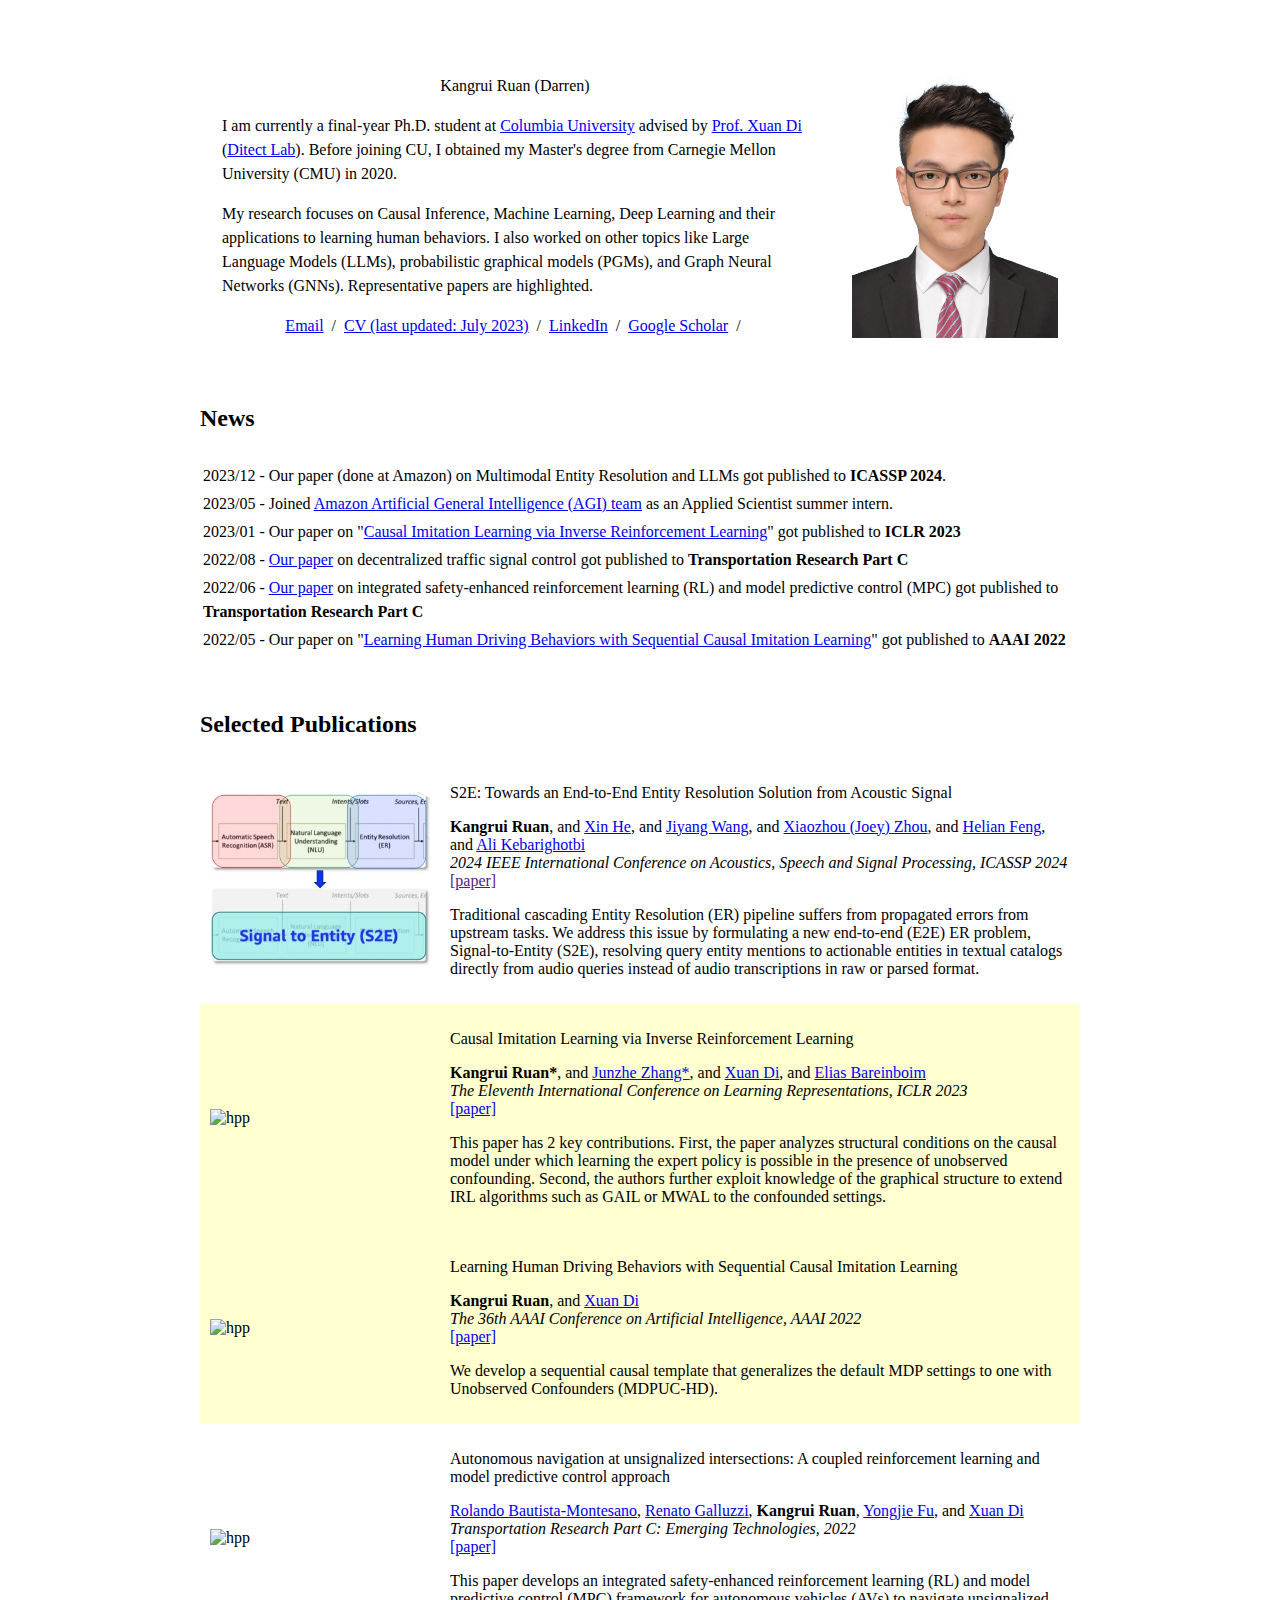
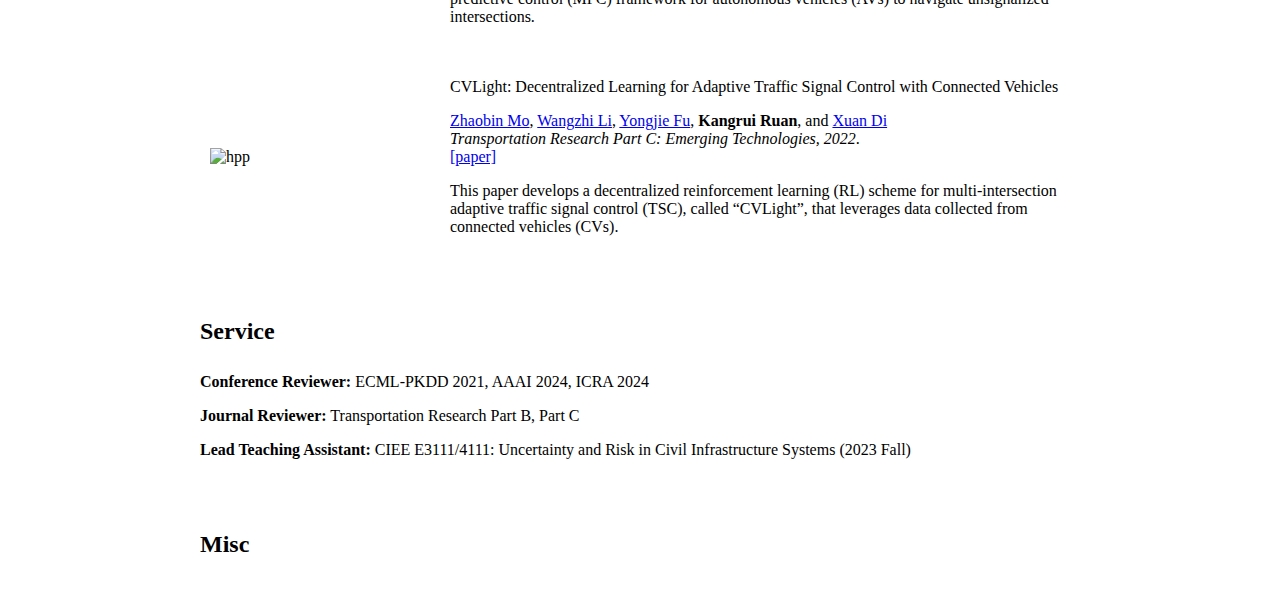
==== commit 8108eb4f: "update agi" ====
--- a/index.html
+++ b/index.html
@@ -79,9 +79,10 @@
             <h2 style="padding-bottom:1vh;"> News </h2>
             <table style="line-height:150%" class="table table-hover table-striped">
                 <tr><td style="width:20%;">2023/12 - Our paper (done at Amazon) on Multimodal Entity Resolution and LLMs got published to <strong>ICASSP 2024</strong>.</td></tr>
-                <tr><td style="width:20%;">2023/05 - Joined <a href="https://developer.amazon.com/en-US/alexa/alexa-ai">Amazon Alexa AI</a> as an Applied Scientist summer intern.</td></tr>
+                <tr><td style="width:20%;">2023/05 - Joined <a href="https://www.aboutamazon.com/news/devices/amazon-alexa-generative-ai">Amazon Artificial General Intelligence (AGI) team</a> as an Applied Scientist summer intern.</td></tr>
                 <tr><td style="width:20%;">2023/01 - Our paper on "<a href="https://openreview.net/forum?id=B-z41MBL_tH">Causal Imitation Learning via Inverse Reinforcement Learning</a>" got published to <strong>ICLR 2023</strong></td></tr>
                 <tr><td style="width:20%;">2022/08 - <a href="https://www.sciencedirect.com/science/article/pii/S0968090X22001644">Our paper</a> on decentralized traffic signal control got published to <strong>Transportation Research Part C</strong></td></tr>
+                <tr><td style="width:20%;">2022/06 - <a href="https://www.sciencedirect.com/science/article/abs/pii/S0968090X2200105X">Our paper</a> on integrated safety-enhanced reinforcement learning (RL) and model predictive control (MPC) got published to <strong>Transportation Research Part C</strong></td></tr>
                 <tr><td style="width:20%;">2022/05 - Our paper on "<a href="https://ojs.aaai.org/index.php/AAAI/article/view/20382">Learning Human Driving Behaviors with Sequential Causal Imitation Learning</a>" got published to <strong>AAAI 2022</strong></td></tr>
             </table>
         </section>
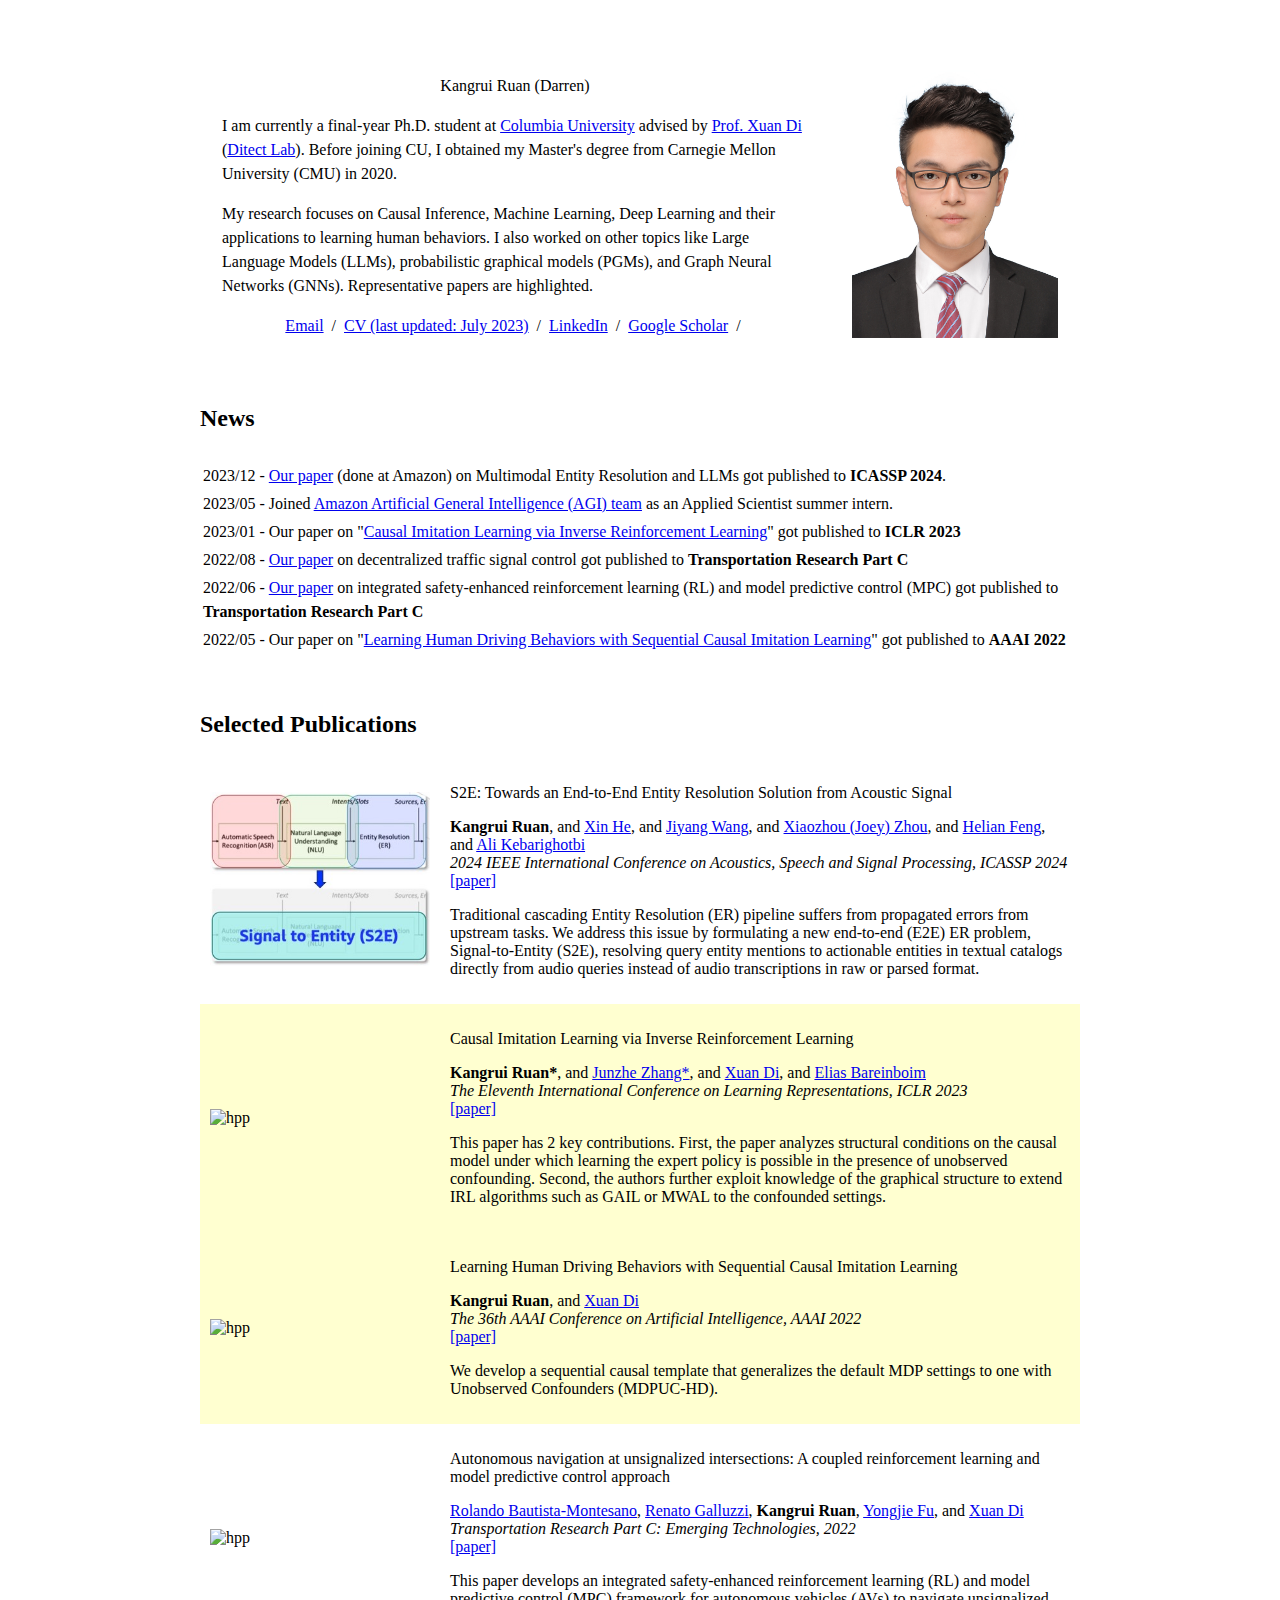
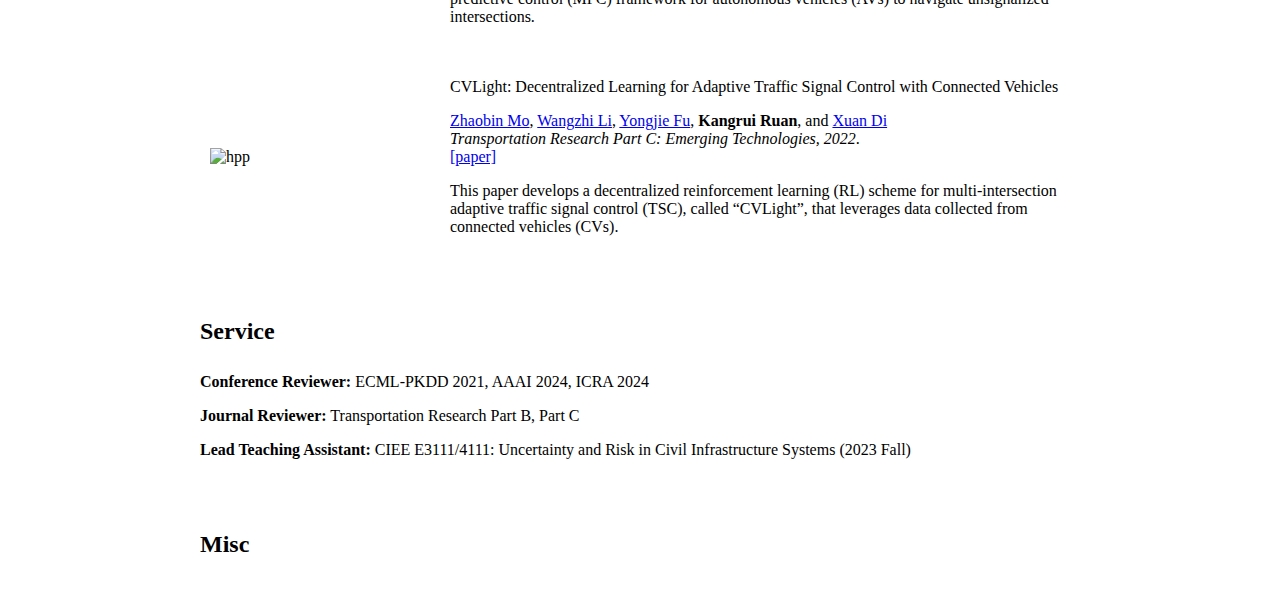
==== commit 4ff10398: "update s2e" ====
--- a/index.html
+++ b/index.html
@@ -78,7 +78,7 @@
         <section id="News">
             <h2 style="padding-bottom:1vh;"> News </h2>
             <table style="line-height:150%" class="table table-hover table-striped">
-                <tr><td style="width:20%;">2023/12 - Our paper (done at Amazon) on Multimodal Entity Resolution and LLMs got published to <strong>ICASSP 2024</strong>.</td></tr>
+                <tr><td style="width:20%;">2023/12 - <a href="https://www.amazon.science/publications/s2e-towards-an-end-to-end-entity-resolution-solution-from-acoustic-signal">Our paper</a> (done at Amazon) on Multimodal Entity Resolution and LLMs got published to <strong>ICASSP 2024</strong>.</td></tr>
                 <tr><td style="width:20%;">2023/05 - Joined <a href="https://www.aboutamazon.com/news/devices/amazon-alexa-generative-ai">Amazon Artificial General Intelligence (AGI) team</a> as an Applied Scientist summer intern.</td></tr>
                 <tr><td style="width:20%;">2023/01 - Our paper on "<a href="https://openreview.net/forum?id=B-z41MBL_tH">Causal Imitation Learning via Inverse Reinforcement Learning</a>" got published to <strong>ICLR 2023</strong></td></tr>
                 <tr><td style="width:20%;">2022/08 - <a href="https://www.sciencedirect.com/science/article/pii/S0968090X22001644">Our paper</a> on decentralized traffic signal control got published to <strong>Transportation Research Part C</strong></td></tr>
@@ -115,7 +115,7 @@
                 <em>
                   2024 IEEE International Conference on Acoustics, Speech and Signal Processing, ICASSP 2024</em>
                 <br>
-                <a href="">[paper]</a>
+                <a href="https://www.amazon.science/publications/s2e-towards-an-end-to-end-entity-resolution-solution-from-acoustic-signal">[paper]</a>
                 <p>
                   Traditional cascading Entity Resolution (ER) pipeline suffers from propagated errors from upstream tasks. 
                   We address this issue by formulating a new end-to-end (E2E) ER problem, Signal-to-Entity (S2E), resolving query entity mentions to actionable entities in textual catalogs directly from audio queries instead of audio transcriptions in raw or parsed format.
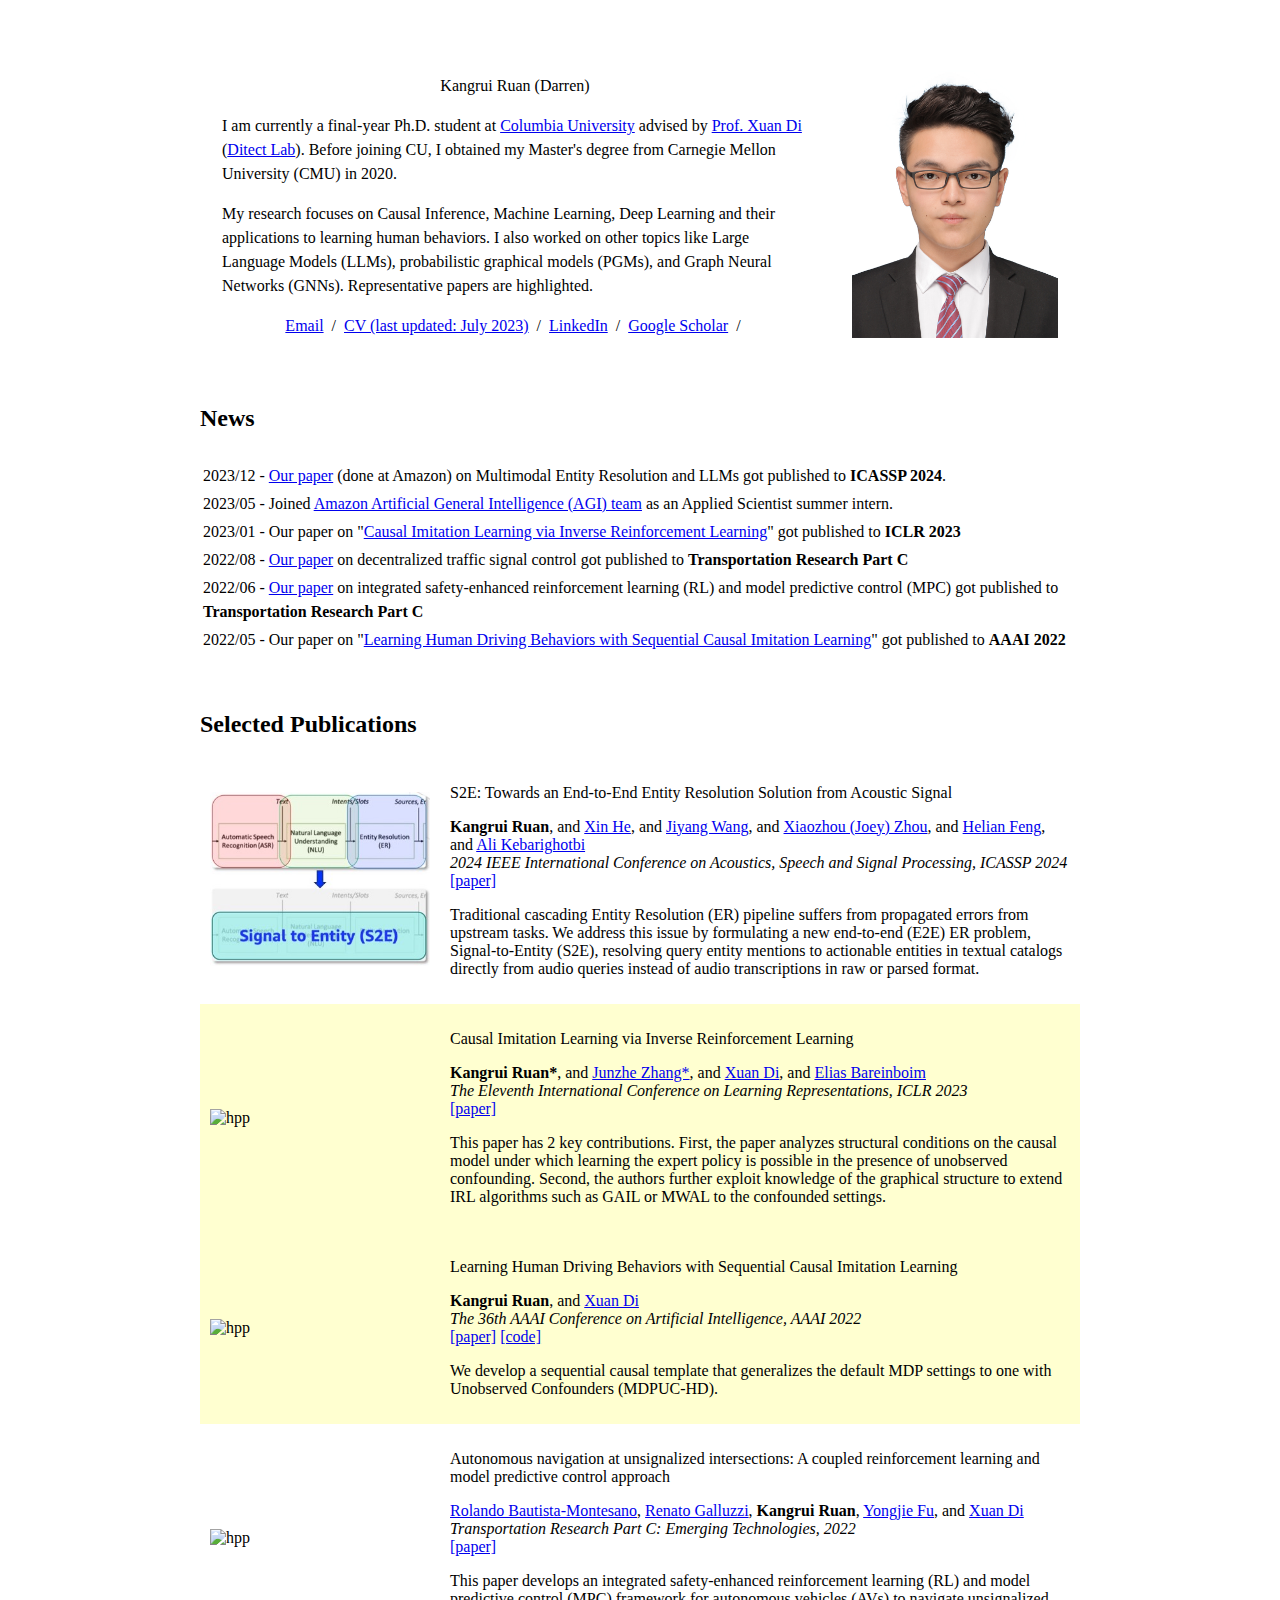
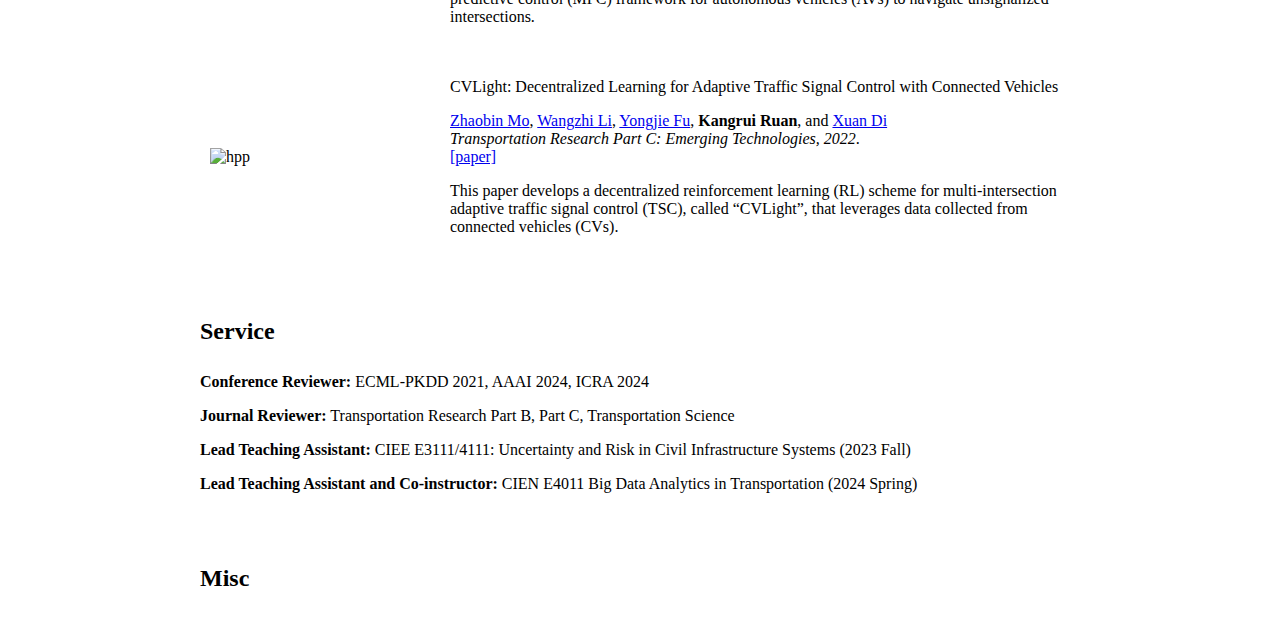
==== commit 59218d2e: "update index.html" ====
--- a/index.html
+++ b/index.html
@@ -166,6 +166,7 @@
                   The 36th AAAI Conference on Artificial Intelligence, AAAI 2022</em>
                 <br>
                 <a href="https://ojs.aaai.org/index.php/AAAI/article/view/20382">[paper]</a>
+                <a href="https://github.com/DarrenRuan/Causal-GAIL">[code]</a>
                 <p>
                   We develop a sequential causal template that generalizes the default MDP settings to one with Unobserved Confounders (MDPUC-HD). 
                 </p>
@@ -236,8 +237,9 @@
           <h2 style="padding-bottom:1vh;color:#000000">Service</h2>    
           <table style="line-height:150%" class="table table-hover table-striped">
             <p style="color:#000000"><b>Conference Reviewer:</b> ECML-PKDD 2021, AAAI 2024, ICRA 2024 </p>
-            <p style="color:#000000"><b>Journal Reviewer:</b> Transportation Research Part B, Part C  </p>
+            <p style="color:#000000"><b>Journal Reviewer:</b> Transportation Research Part B, Part C, Transportation Science </p>
             <p style="color:#000000"><b>Lead Teaching Assistant:</b> CIEE E3111/4111: Uncertainty and Risk in Civil Infrastructure Systems (2023 Fall) </p>
+            <p style="color:#000000"><b>Lead Teaching Assistant and Co-instructor:</b> CIEN E4011 Big Data Analytics in Transportation (2024 Spring) </p>
           </table>
       </section>
 
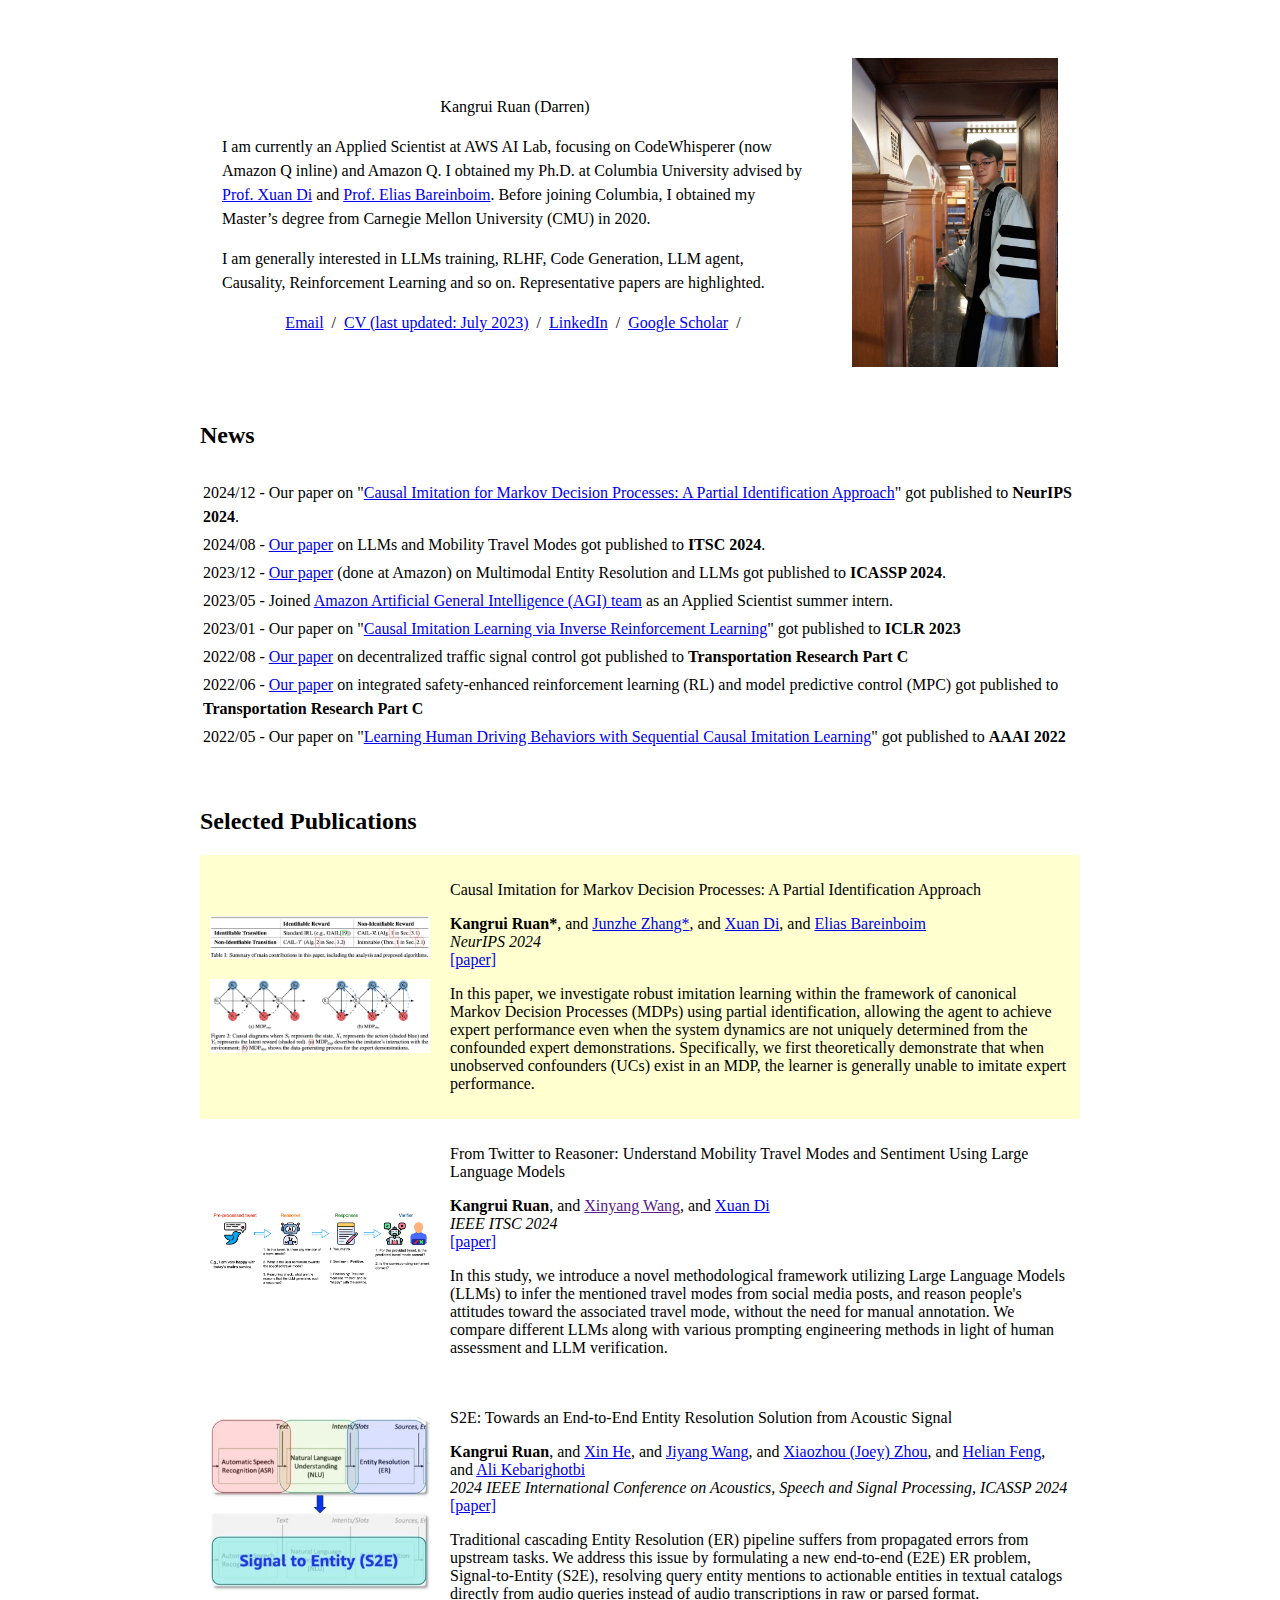
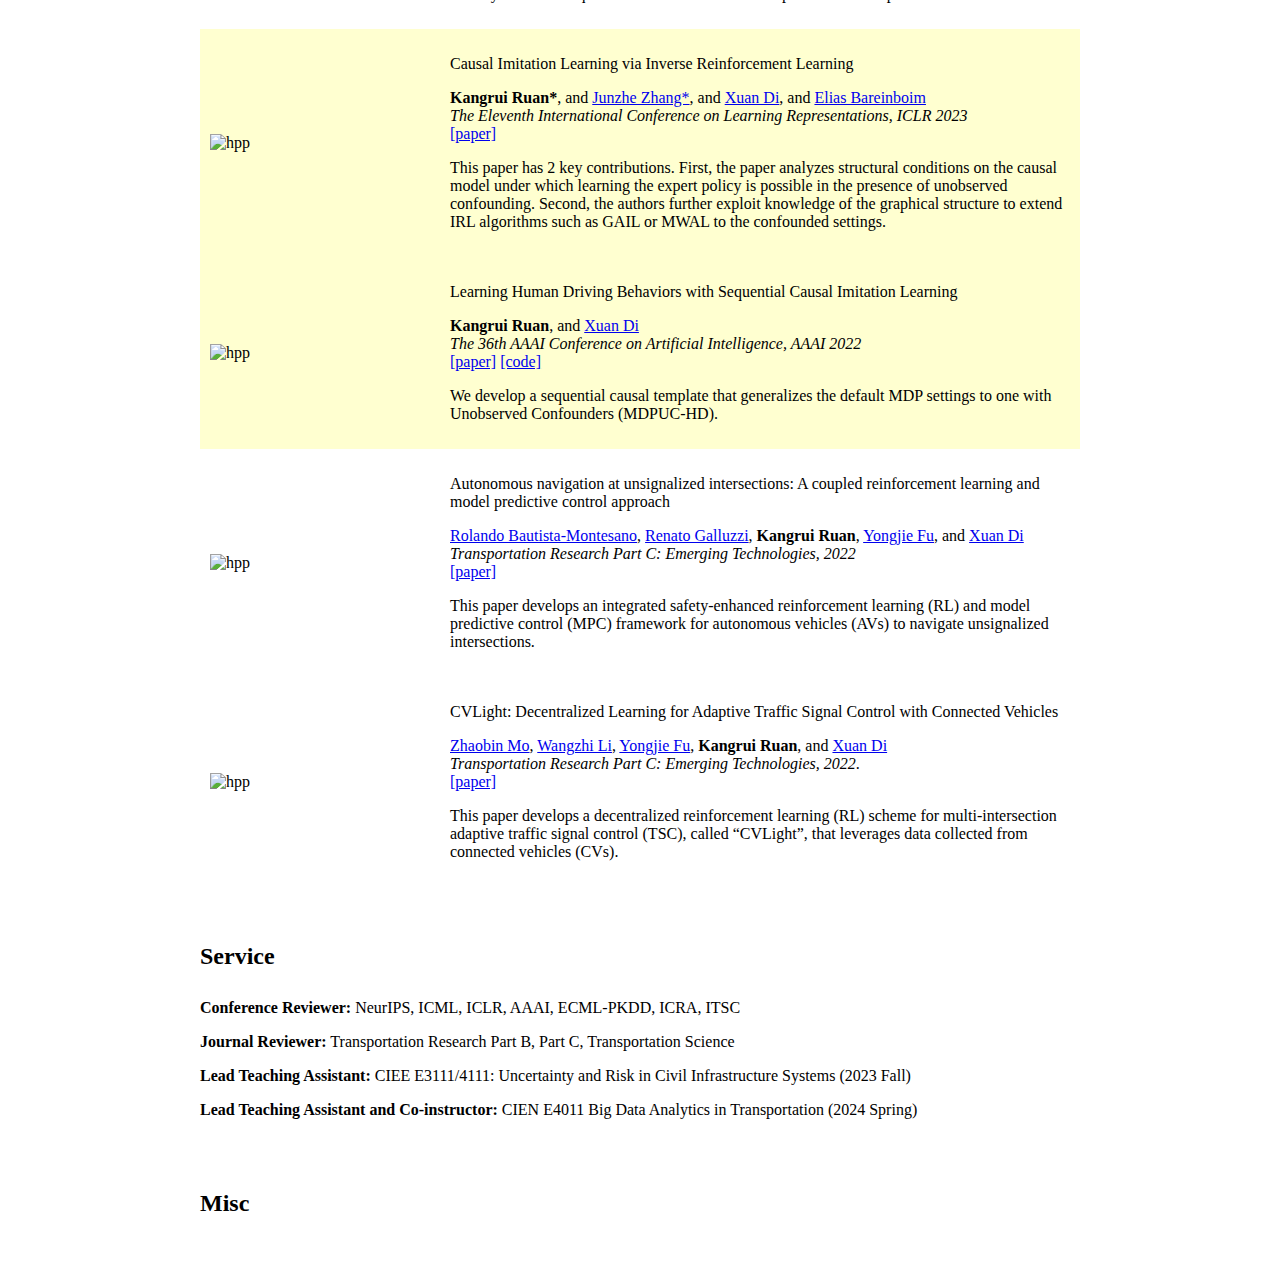
==== commit dccf3818: "update ITSC-24 and NeurIPS-2024" ====
--- a/index.html
+++ b/index.html
@@ -50,14 +50,14 @@
                 <name>Kangrui Ruan (Darren)</name>
               </p>
               <p>
-                I am currently a final-year Ph.D. student at <a href="https://www.columbia.edu">Columbia University</a> advised by <a href="https://www.civil.columbia.edu/content/xuan-sharon-di">Prof. Xuan Di</a>
-                (<a href="https://sharondi-columbia.wixsite.com/ditectlab/">Ditect Lab</a>). Before joining CU, I obtained my Master's degree from Carnegie Mellon University (CMU) in 2020.
-
+                I am currently an Applied Scientist at AWS AI Lab, focusing on CodeWhisperer (now Amazon Q inline) and Amazon Q.
+                I obtained my Ph.D. at Columbia University advised by <a href="https://sharondi-columbia.wixsite.com/ditectlab/">Prof. Xuan Di</a>
+                and <a href="https://causalai.net/">Prof. Elias Bareinboim</a>. Before joining Columbia, I obtained my Master’s degree from Carnegie Mellon University (CMU) in 2020.
 
               </p>
 
               <p>
-                  My research focuses on Causal Inference, Machine Learning, Deep Learning and their applications to learning human behaviors. I also worked on other topics like Large Language Models (LLMs), probabilistic graphical models (PGMs), and Graph Neural Networks (GNNs).
+                  I am generally interested in LLMs training, RLHF, Code Generation, LLM agent, Causality, Reinforcement Learning and so on.
                   Representative papers are <span class="highlight">highlighted</span>.
               </p>
                 
@@ -69,7 +69,7 @@
               </p>
             </td>
             <td style="padding:2.5%;width:25%;max-width:25%">
-              <a href="images/Darren.jpeg"><img style="width:100%;max-width:100%" alt="profile photo" src="images/Darren.jpeg" class="hoverZoomLink"></a>
+              <a href="images/Darren2.jpeg"><img style="width:100%;max-width:100%" alt="profile photo" src="images/Darren2.jpeg" class="hoverZoomLink"></a>
             </td>
           </tr>
         </tbody></table>
@@ -78,6 +78,8 @@
         <section id="News">
             <h2 style="padding-bottom:1vh;"> News </h2>
             <table style="line-height:150%" class="table table-hover table-striped">
+              <tr><td style="width:20%;">2024/12 - Our paper on "<a href="https://openreview.net/forum?id=KHX0dKXdqH">Causal Imitation for Markov Decision Processes: A Partial Identification Approach</a>" got published to <strong>NeurIPS 2024</strong>.</td></tr>
+                <tr><td style="width:20%;">2024/08 - <a href="https://arxiv.org/abs/2411.02666">Our paper</a> on LLMs and Mobility Travel Modes got published to <strong>ITSC 2024</strong>.</td></tr>
                 <tr><td style="width:20%;">2023/12 - <a href="https://www.amazon.science/publications/s2e-towards-an-end-to-end-entity-resolution-solution-from-acoustic-signal">Our paper</a> (done at Amazon) on Multimodal Entity Resolution and LLMs got published to <strong>ICASSP 2024</strong>.</td></tr>
                 <tr><td style="width:20%;">2023/05 - Joined <a href="https://www.aboutamazon.com/news/devices/amazon-alexa-generative-ai">Amazon Artificial General Intelligence (AGI) team</a> as an Applied Scientist summer intern.</td></tr>
                 <tr><td style="width:20%;">2023/01 - Our paper on "<a href="https://openreview.net/forum?id=B-z41MBL_tH">Causal Imitation Learning via Inverse Reinforcement Learning</a>" got published to <strong>ICLR 2023</strong></td></tr>
@@ -96,6 +98,59 @@
         <!-- <hr> -->
         <table style="width:100%;border:0px;border-spacing:0px;border-collapse:separate;margin-right:auto;margin-left:auto;"><tbody>
           
+          <tr bgcolor="#ffffd0" onmouseout="nightsight_stop()" onmouseover="nightsight_start()">
+            <td style="padding:10px;width:20%;vertical-align:middle">
+                <img src="images/NeurIPS-2024.png" alt="hpp" style="border-style: none" width="220">
+                <p>
+                  
+                </p>
+                <img src="images/NeurIPS-2024-2.png" alt="hpp" style="border-style: none" width="220">
+              </td>
+              <td style="padding:10px;width:80%;vertical-align:middle">
+                <p>
+                <papertitle>
+                  Causal Imitation for Markov Decision Processes: A Partial Identification Approach</papertitle>
+                </p>
+                <strong>Kangrui Ruan*</strong>, and 
+                <a href="https://junzhez.com/"><author>Junzhe Zhang*</author></a>, and 
+                <a href="https://www.civil.columbia.edu/content/xuan-sharon-di"><author>Xuan Di</author></a>, and 
+                <a href="https://causalai.net/"><author>Elias Bareinboim</author></a>
+                <br>
+                <em>
+                  NeurIPS 2024</em>
+                <br>
+                <a href="https://openreview.net/forum?id=KHX0dKXdqH">[paper]</a>
+                <p>
+                  In this paper, we investigate robust imitation learning within the framework of canonical Markov Decision Processes (MDPs) using partial identification, allowing the agent to achieve expert performance even when the system dynamics are not uniquely determined from the confounded expert demonstrations. 
+                  Specifically, we first theoretically demonstrate that when unobserved confounders (UCs) exist in an MDP, the learner is generally unable to imitate expert performance.
+                </p>
+            </td>
+          </tr>
+
+          <tr onmouseout="nightsight_stop()" onmouseover="nightsight_start()">
+            <td style="padding:10px;width:20%;vertical-align:middle">
+                <img src="images/ITSC-24.jpeg" alt="hpp" style="border-style: none" width="220">
+              </td>
+              <td style="padding:10px;width:80%;vertical-align:middle">
+                <p>
+                <papertitle>
+                  From Twitter to Reasoner: Understand Mobility Travel Modes and Sentiment Using Large Language Models</papertitle>
+                </p>
+                <strong>Kangrui Ruan</strong>, and 
+                <a href=""><author>Xinyang Wang</author></a>, and 
+                <a href="https://www.civil.columbia.edu/content/xuan-sharon-di"><author>Xuan Di</author></a>
+                <br>
+                <em>
+                  IEEE ITSC 2024</em>
+                <br>
+                <a href="https://arxiv.org/abs/2411.02666">[paper]</a>
+                <p>
+                  In this study, we introduce a novel methodological framework utilizing Large Language Models (LLMs) to infer the mentioned travel modes from social media posts, and reason people's attitudes toward the associated travel mode, without the need for manual annotation. 
+                  We compare different LLMs along with various prompting engineering methods in light of human assessment and LLM verification. 
+                </p>
+            </td>
+          </tr>
+
           <tr onmouseout="nightsight_stop()" onmouseover="nightsight_start()">
             <td style="padding:10px;width:20%;vertical-align:middle">
                 <img src="images/s2e.jpeg" alt="hpp" style="border-style: none" width="220">
@@ -236,7 +291,7 @@
         <section id="Service" >
           <h2 style="padding-bottom:1vh;color:#000000">Service</h2>    
           <table style="line-height:150%" class="table table-hover table-striped">
-            <p style="color:#000000"><b>Conference Reviewer:</b> ECML-PKDD 2021, AAAI 2024, ICRA 2024 </p>
+            <p style="color:#000000"><b>Conference Reviewer:</b> NeurIPS, ICML, ICLR, AAAI, ECML-PKDD, ICRA, ITSC</p>
             <p style="color:#000000"><b>Journal Reviewer:</b> Transportation Research Part B, Part C, Transportation Science </p>
             <p style="color:#000000"><b>Lead Teaching Assistant:</b> CIEE E3111/4111: Uncertainty and Risk in Civil Infrastructure Systems (2023 Fall) </p>
             <p style="color:#000000"><b>Lead Teaching Assistant and Co-instructor:</b> CIEN E4011 Big Data Analytics in Transportation (2024 Spring) </p>
